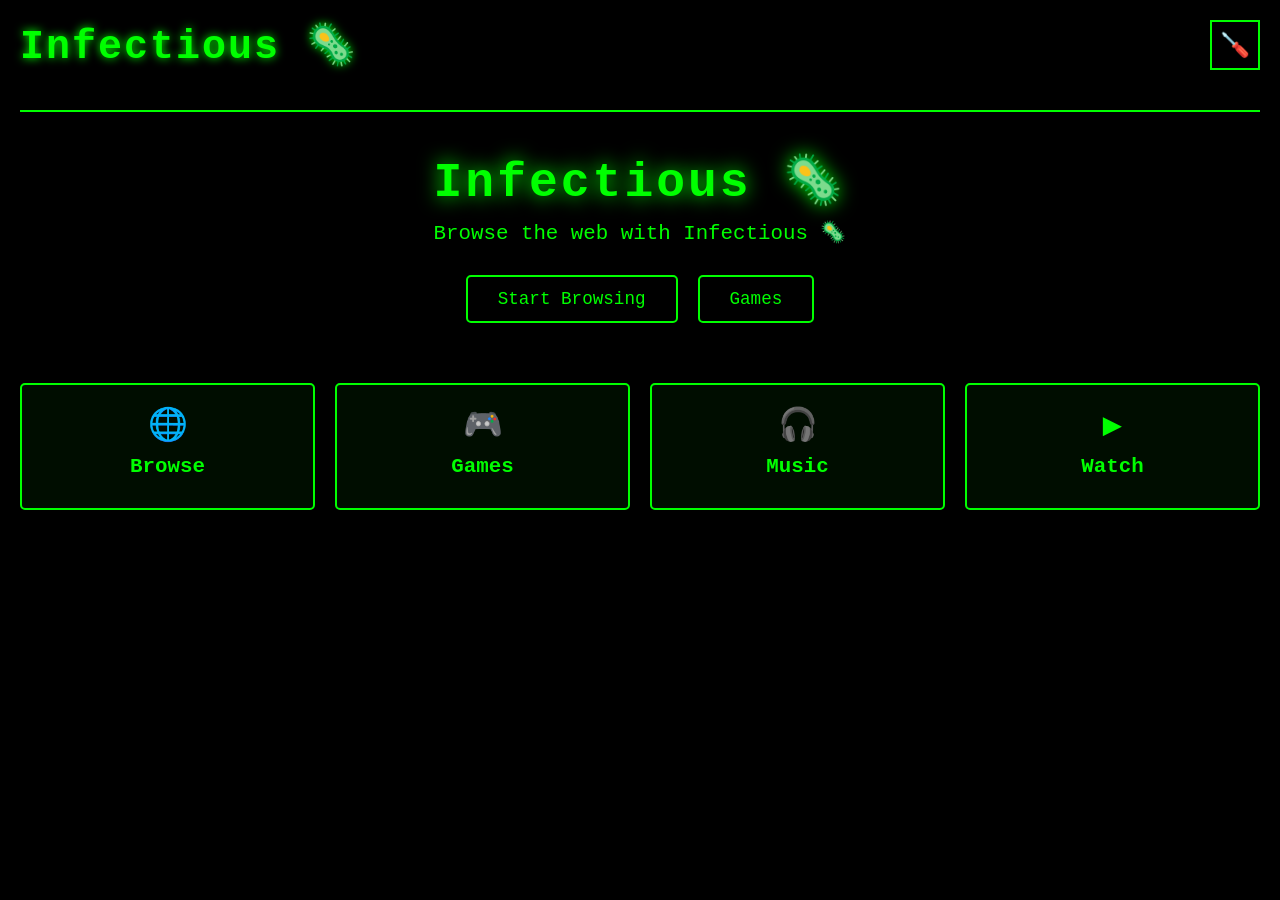
==== index.html @ ce5d781d "Build Infectious 🦠 hybrid proxy platform with full theme" ====
<!DOCTYPE html>
<html lang="en">
<head>
    <meta charset="UTF-8">
    <meta name="viewport" content="width=device-width, initial-scale=1.0">
    <title>Infectious 🦠</title>
    <link rel="stylesheet" href="styles.css">
</head>
<body>
    <div class="container">
        <header>
            <div class="header-content">
                <h1 class="title">Infectious 🦠</h1>
                <button class="menu-toggle" id="menuToggle">🪛</button>
            </div>
            <nav class="dropdown-menu" id="dropdownMenu">
                <a href="index.html" class="nav-item">Home 🏠</a>
                <a href="games.html" class="nav-item">Games 🎮</a>
                <a href="watch.html" class="nav-item">Watch ▶</a>
                <a href="apps.html" class="nav-item">Apps 📱</a>
                <a href="music.html" class="nav-item">Listen 🎧</a>
                <a href="chat.html" class="nav-item">Chat 💬 <span class="badge">Coming Soon</span></a>
                <a href="ai.html" class="nav-item">AI 🤖 <span class="badge">Coming Soon</span></a>
                <a href="browse.html" class="nav-item">Browse 🌐</a>
            </nav>
        </header>
        <main class="home-content">
            <div class="hero">
                <h2>Infectious 🦠</h2>
                <p>Browse the web with Infectious 🦠</p>
                <div class="cta-buttons">
                    <a href="browse.html" class="btn">Start Browsing</a>
                    <a href="games.html" class="btn">Games</a>
                </div>
            </div>
            <div class="features">
                <div class="feature-card">
                    <span class="feature-icon">🌐</span>
                    <h3>Browse</h3>
                </div>
                <div class="feature-card">
                    <span class="feature-icon">🎮</span>
                    <h3>Games</h3>
                </div>
                <div class="feature-card">
                    <span class="feature-icon">🎧</span>
                    <h3>Music</h3>
                </div>
                <div class="feature-card">
                    <span class="feature-icon">▶</span>
                    <h3>Watch</h3>
                </div>
            </div>
        </main>
    </div>
    <script src="script.js"></script>
</body>
</html>
---- styles.css ----
:root {
    --black: #000000;
    --neon-green: #00ff00;
    --dark-green: #00cc00;
}

* {
    margin: 0;
    padding: 0;
    box-sizing: border-box;
}

body {
    background-color: var(--black);
    color: var(--neon-green);
    font-family: 'Courier New', monospace;
    overflow-x: hidden;
}

.container {
    min-height: 100vh;
    padding: 20px;
}

header {
    border-bottom: 2px solid var(--neon-green);
    padding-bottom: 20px;
    margin-bottom: 40px;
}

.header-content {
    display: flex;
    justify-content: space-between;
    align-items: center;
    margin-bottom: 20px;
}

.title {
    font-size: 2.5rem;
    color: var(--neon-green);
    text-shadow: 0 0 10px var(--neon-green);
    letter-spacing: 2px;
}

.menu-toggle {
    width: 50px;
    height: 50px;
    background-color: var(--black);
    border: 2px solid var(--neon-green);
    color: var(--neon-green);
    font-size: 1.5rem;
    cursor: pointer;
    display: flex;
    align-items: center;
    justify-content: center;
    transition: all 0.3s ease;
}

.menu-toggle:hover {
    background-color: var(--neon-green);
    color: var(--black);
    box-shadow: 0 0 15px var(--neon-green);
}

.dropdown-menu {
    display: none;
    flex-direction: column;
    gap: 0;
    background-color: rgba(0, 0, 0, 0.95);
    border: 2px solid var(--neon-green);
    border-radius: 5px;
}

.dropdown-menu.active {
    display: flex;
}

.nav-item {
    padding: 15px 20px;
    color: var(--neon-green);
    text-decoration: none;
    border-bottom: 1px solid var(--neon-green);
    transition: all 0.3s ease;
    display: flex;
    justify-content: space-between;
    align-items: center;
}

.nav-item:last-child {
    border-bottom: none;
}

.nav-item:hover {
    background-color: var(--neon-green);
    color: var(--black);
    padding-left: 30px;
}

.badge {
    font-size: 0.8rem;
    background-color: var(--dark-green);
    padding: 2px 8px;
    border-radius: 3px;
    margin-left: 10px;
}

.home-content {
    text-align: center;
}

.hero {
    margin-bottom: 60px;
}

.hero h2 {
    font-size: 3rem;
    color: var(--neon-green);
    text-shadow: 0 0 20px var(--neon-green);
    margin-bottom: 10px;
    letter-spacing: 3px;
}

.hero p {
    font-size: 1.3rem;
    color: var(--neon-green);
    margin-bottom: 30px;
}

.cta-buttons {
    display: flex;
    gap: 20px;
    justify-content: center;
    flex-wrap: wrap;
}

.btn {
    padding: 12px 30px;
    background-color: var(--black);
    border: 2px solid var(--neon-green);
    color: var(--neon-green);
    text-decoration: none;
    cursor: pointer;
    transition: all 0.3s ease;
    font-size: 1.1rem;
    border-radius: 5px;
}

.btn:hover {
    background-color: var(--neon-green);
    color: var(--black);
    box-shadow: 0 0 15px var(--neon-green);
}

.features {
    display: grid;
    grid-template-columns: repeat(auto-fit, minmax(250px, 1fr));
    gap: 20px;
    margin-top: 40px;
}

.feature-card {
    background-color: rgba(0, 255, 0, 0.05);
    border: 2px solid var(--neon-green);
    padding: 20px;
    border-radius: 5px;
    transition: all 0.3s ease;
}

.feature-card:hover {
    background-color: rgba(0, 255, 0, 0.1);
    box-shadow: 0 0 15px var(--neon-green);
    transform: translateY(-5px);
}

.feature-icon {
    font-size: 2rem;
    display: block;
    margin-bottom: 10px;
}

.feature-card h3 {
    color: var(--neon-green);
    font-size: 1.3rem;
    margin-bottom: 10px;
}
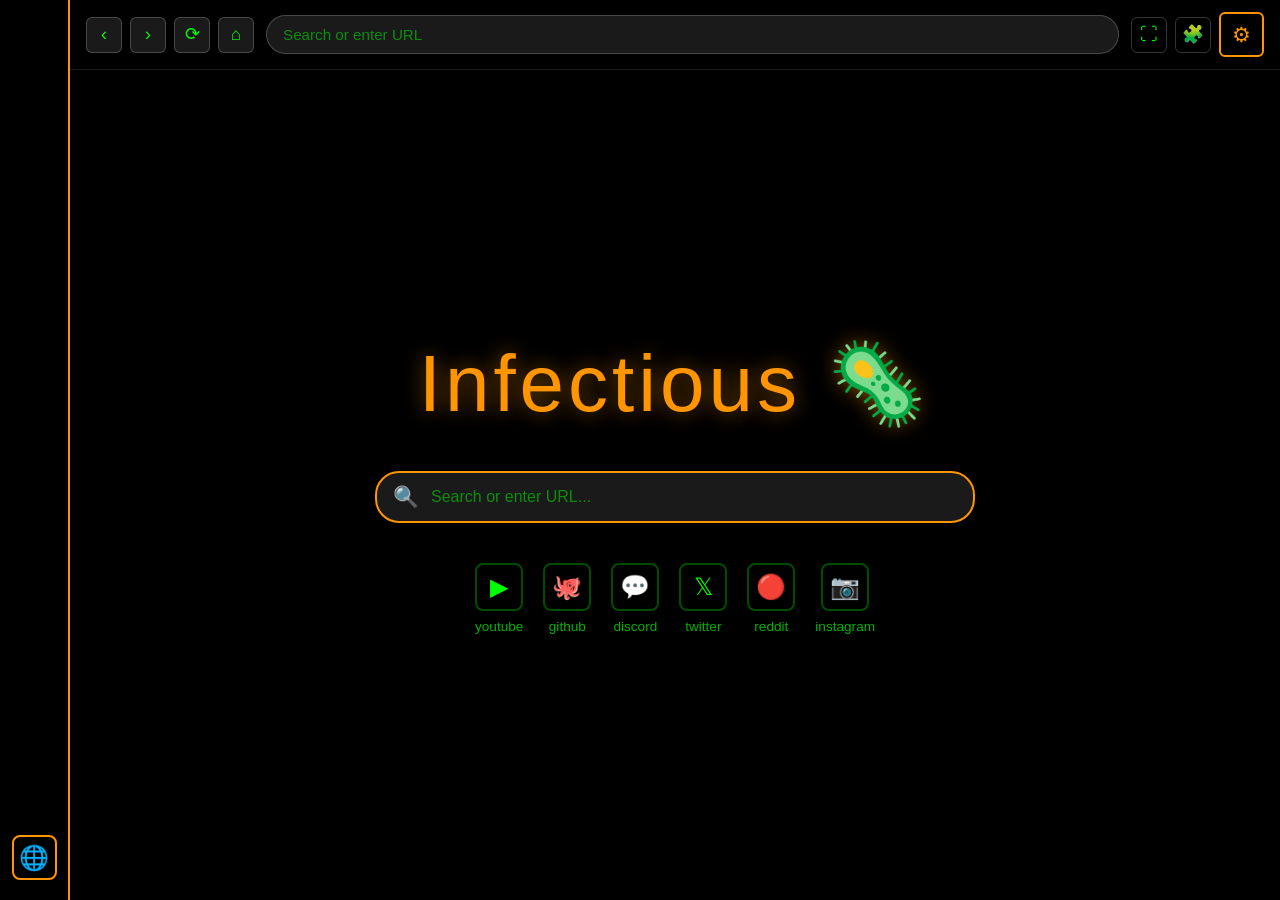
==== commit 7c11604c: "Rebuild Infectious 🦠 with proper theme and all features" ====
--- a/index.html
+++ b/index.html
@@ -8,51 +8,91 @@
 </head>
 <body>
     <div class="container">
-        <header>
-            <div class="header-content">
-                <h1 class="title">Infectious 🦠</h1>
-                <button class="menu-toggle" id="menuToggle">🪛</button>
-            </div>
-            <nav class="dropdown-menu" id="dropdownMenu">
-                <a href="index.html" class="nav-item">Home 🏠</a>
-                <a href="games.html" class="nav-item">Games 🎮</a>
-                <a href="watch.html" class="nav-item">Watch ▶</a>
-                <a href="apps.html" class="nav-item">Apps 📱</a>
-                <a href="music.html" class="nav-item">Listen 🎧</a>
-                <a href="chat.html" class="nav-item">Chat 💬 <span class="badge">Coming Soon</span></a>
-                <a href="ai.html" class="nav-item">AI 🤖 <span class="badge">Coming Soon</span></a>
-                <a href="browse.html" class="nav-item">Browse 🌐</a>
-            </nav>
-        </header>
-        <main class="home-content">
-            <div class="hero">
-                <h2>Infectious 🦠</h2>
-                <p>Browse the web with Infectious 🦠</p>
-                <div class="cta-buttons">
-                    <a href="browse.html" class="btn">Start Browsing</a>
-                    <a href="games.html" class="btn">Games</a>
+        <div class="sidebar">
+            <div class="globe-icon">🌐</div>
+        </div>
+        <div class="main-content">
+            <header>
+                <div class="nav-bar">
+                    <button class="nav-btn">‹</button>
+                    <button class="nav-btn">›</button>
+                    <button class="nav-btn">⟳</button>
+                    <button class="nav-btn">⌂</button>
+                </div>
+                <div class="url-bar">
+                    <input type="text" placeholder="Search or enter URL">
+                </div>
+                <div class="nav-icons">
+                    <button class="icon-btn">⛶</button>
+                    <button class="icon-btn">🧩</button>
+                    <button class="settings-btn" id="settingsBtn">⚙</button>
+                </div>
+            </header>
+            <main class="home-page">
+                <div class="logo-section">
+                    <h1>Infectious 🦠</h1>
+                </div>
+                <div class="search-section">
+                    <div class="search-box">
+                        <span class="search-icon">🔍</span>
+                        <input type="text" placeholder="Search or enter URL..." id="mainSearch">
+                    </div>
+                </div>
+                <div class="shortcuts-section">
+                    <a href="https://www.youtube.com" target="_blank" class="shortcut">
+                        <div class="shortcut-icon">▶</div>
+                        <div class="shortcut-label">youtube</div>
+                    </a>
+                    <a href="https://github.com" target="_blank" class="shortcut">
+                        <div class="shortcut-icon">🐙</div>
+                        <div class="shortcut-label">github</div>
+                    </a>
+                    <a href="https://discord.com" target="_blank" class="shortcut">
+                        <div class="shortcut-icon">💬</div>
+                        <div class="shortcut-label">discord</div>
+                    </a>
+                    <a href="https://twitter.com" target="_blank" class="shortcut">
+                        <div class="shortcut-icon">𝕏</div>
+                        <div class="shortcut-label">twitter</div>
+                    </a>
+                    <a href="https://reddit.com" target="_blank" class="shortcut">
+                        <div class="shortcut-icon">🔴</div>
+                        <div class="shortcut-label">reddit</div>
+                    </a>
+                    <a href="https://instagram.com" target="_blank" class="shortcut">
+                        <div class="shortcut-icon">📷</div>
+                        <div class="shortcut-label">instagram</div>
+                    </a>
+                </div>
+            </main>
+        </div>
+    </div>
+
+    <div id="settingsPanel" class="settings-panel">
+        <div class="settings-content">
+            <h2>Infectious 🦠 Settings</h2>
+            <div class="settings-options">
+                <div class="setting-item">
+                    <label>Theme</label>
+                    <select>
+                        <option>Neon Green</option>
+                        <option>Neon Blue</option>
+                        <option>Neon Pink</option>
+                    </select>
+                </div>
+                <div class="setting-item">
+                    <label>Homepage</label>
+                    <input type="text" value="https://infectious.local">
+                </div>
+                <div class="setting-item">
+                    <label>Clear Browsing Data</label>
+                    <button class="btn-settings">Clear</button>
                 </div>
             </div>
-            <div class="features">
-                <div class="feature-card">
-                    <span class="feature-icon">🌐</span>
-                    <h3>Browse</h3>
-                </div>
-                <div class="feature-card">
-                    <span class="feature-icon">🎮</span>
-                    <h3>Games</h3>
-                </div>
-                <div class="feature-card">
-                    <span class="feature-icon">🎧</span>
-                    <h3>Music</h3>
-                </div>
-                <div class="feature-card">
-                    <span class="feature-icon">▶</span>
-                    <h3>Watch</h3>
-                </div>
-            </div>
-        </main>
+            <button id="closeSettings" class="close-btn">✕</button>
+        </div>
     </div>
+
     <script src="script.js"></script>
 </body>
 </html>
--- a/styles.css
+++ b/styles.css
@@ -2,6 +2,7 @@
     --black: #000000;
     --neon-green: #00ff00;
     --dark-green: #00cc00;
+    --orange: #ff9500;
 }
 
 * {
@@ -10,176 +11,357 @@
     box-sizing: border-box;
 }
 
-body {
-    background-color: var(--black);
-    color: var(--neon-green);
-    font-family: 'Courier New', monospace;
-    overflow-x: hidden;
+html, body {
+    width: 100%;
+    height: 100%;
+    background-color: var(--black);
+    color: var(--neon-green);
+    font-family: 'Segoe UI', Tahoma, Geneva, Verdana, sans-serif;
+    overflow: hidden;
 }
 
 .container {
-    min-height: 100vh;
-    padding: 20px;
+    display: flex;
+    height: 100vh;
+}
+
+.sidebar {
+    width: 70px;
+    background-color: var(--black);
+    border-right: 2px solid var(--orange);
+    display: flex;
+    align-items: flex-end;
+    padding-bottom: 20px;
+    justify-content: center;
+}
+
+.globe-icon {
+    width: 45px;
+    height: 45px;
+    border: 2px solid var(--orange);
+    border-radius: 8px;
+    display: flex;
+    align-items: center;
+    justify-content: center;
+    font-size: 1.5rem;
+    cursor: pointer;
+    transition: all 0.3s ease;
+}
+
+.globe-icon:hover {
+    background-color: var(--orange);
+    color: var(--black);
+}
+
+.main-content {
+    flex: 1;
+    display: flex;
+    flex-direction: column;
+    background-color: var(--black);
 }
 
 header {
-    border-bottom: 2px solid var(--neon-green);
-    padding-bottom: 20px;
-    margin-bottom: 40px;
-}
-
-.header-content {
-    display: flex;
-    justify-content: space-between;
-    align-items: center;
-    margin-bottom: 20px;
-}
-
-.title {
-    font-size: 2.5rem;
-    color: var(--neon-green);
-    text-shadow: 0 0 10px var(--neon-green);
-    letter-spacing: 2px;
-}
-
-.menu-toggle {
-    width: 50px;
-    height: 50px;
-    background-color: var(--black);
-    border: 2px solid var(--neon-green);
-    color: var(--neon-green);
+    display: flex;
+    align-items: center;
+    gap: 12px;
+    padding: 12px 16px;
+    background-color: var(--black);
+    border-bottom: 1px solid rgba(255, 255, 255, 0.1);
+}
+
+.nav-bar {
+    display: flex;
+    gap: 8px;
+}
+
+.nav-btn {
+    width: 36px;
+    height: 36px;
+    background-color: rgba(255, 255, 255, 0.1);
+    border: 1px solid rgba(255, 255, 255, 0.2);
+    color: var(--neon-green);
+    border-radius: 6px;
+    cursor: pointer;
+    font-size: 1.1rem;
+    transition: all 0.3s ease;
+}
+
+.nav-btn:hover {
+    background-color: var(--orange);
+    color: var(--black);
+    border-color: var(--orange);
+}
+
+.url-bar {
+    flex: 1;
+    display: flex;
+    align-items: center;
+}
+
+.url-bar input {
+    width: 100%;
+    padding: 10px 16px;
+    background-color: rgba(255, 255, 255, 0.1);
+    border: 1px solid rgba(255, 255, 255, 0.2);
+    color: var(--neon-green);
+    border-radius: 20px;
+    font-size: 0.95rem;
+    outline: none;
+    transition: all 0.3s ease;
+}
+
+.url-bar input::placeholder {
+    color: rgba(0, 255, 0, 0.5);
+}
+
+.url-bar input:focus {
+    background-color: rgba(255, 255, 255, 0.15);
+    border-color: var(--neon-green);
+    box-shadow: 0 0 10px rgba(0, 255, 0, 0.3);
+}
+
+.nav-icons {
+    display: flex;
+    gap: 8px;
+    align-items: center;
+}
+
+.icon-btn {
+    width: 36px;
+    height: 36px;
+    background-color: transparent;
+    border: 1px solid rgba(255, 255, 255, 0.2);
+    color: var(--neon-green);
+    border-radius: 6px;
+    cursor: pointer;
+    font-size: 1.1rem;
+    transition: all 0.3s ease;
+}
+
+.icon-btn:hover {
+    background-color: rgba(0, 255, 0, 0.1);
+    border-color: var(--neon-green);
+}
+
+.settings-btn {
+    width: 45px;
+    height: 45px;
+    background-color: transparent;
+    border: 2px solid var(--orange);
+    color: var(--orange);
+    border-radius: 6px;
+    cursor: pointer;
+    font-size: 1.3rem;
+    transition: all 0.3s ease;
+}
+
+.settings-btn:hover {
+    background-color: var(--orange);
+    color: var(--black);
+}
+
+.home-page {
+    flex: 1;
+    display: flex;
+    flex-direction: column;
+    align-items: center;
+    justify-content: center;
+    gap: 40px;
+    padding: 40px 20px;
+}
+
+.logo-section h1 {
+    font-size: 5rem;
+    color: var(--orange);
+    letter-spacing: 4px;
+    text-shadow: 0 0 20px rgba(255, 149, 0, 0.5);
+    font-weight: 300;
+}
+
+.search-section {
+    width: 100%;
+    max-width: 600px;
+}
+
+.search-box {
+    display: flex;
+    align-items: center;
+    gap: 12px;
+    padding: 12px 16px;
+    background-color: rgba(255, 255, 255, 0.1);
+    border: 2px solid var(--orange);
+    border-radius: 24px;
+    transition: all 0.3s ease;
+}
+
+.search-box:focus-within {
+    background-color: rgba(255, 149, 0, 0.1);
+    border-color: var(--neon-green);
+}
+
+.search-icon {
+    font-size: 1.3rem;
+    color: var(--orange);
+}
+
+.search-box input {
+    flex: 1;
+    background: none;
+    border: none;
+    color: var(--neon-green);
+    font-size: 1rem;
+    outline: none;
+}
+
+.search-box input::placeholder {
+    color: rgba(0, 255, 0, 0.5);
+}
+
+.shortcuts-section {
+    display: flex;
+    gap: 20px;
+    flex-wrap: wrap;
+    justify-content: center;
+}
+
+.shortcut {
+    display: flex;
+    flex-direction: column;
+    align-items: center;
+    gap: 8px;
+    text-decoration: none;
+    color: var(--neon-green);
+    transition: all 0.3s ease;
+    cursor: pointer;
+}
+
+.shortcut-icon {
+    width: 48px;
+    height: 48px;
+    border: 2px solid rgba(0, 255, 0, 0.3);
+    border-radius: 8px;
+    display: flex;
+    align-items: center;
+    justify-content: center;
     font-size: 1.5rem;
-    cursor: pointer;
-    display: flex;
-    align-items: center;
-    justify-content: center;
-    transition: all 0.3s ease;
-}
-
-.menu-toggle:hover {
+    transition: all 0.3s ease;
+}
+
+.shortcut:hover .shortcut-icon {
+    border-color: var(--neon-green);
+    background-color: rgba(0, 255, 0, 0.1);
+    box-shadow: 0 0 10px rgba(0, 255, 0, 0.3);
+}
+
+.shortcut-label {
+    font-size: 0.85rem;
+    color: rgba(0, 255, 0, 0.7);
+}
+
+.shortcut:hover .shortcut-label {
+    color: var(--neon-green);
+}
+
+.settings-panel {
+    display: none;
+    position: fixed;
+    right: 0;
+    top: 0;
+    width: 400px;
+    height: 100vh;
+    background-color: var(--black);
+    border-left: 2px solid var(--orange);
+    z-index: 1000;
+    box-shadow: -10px 0 30px rgba(255, 149, 0, 0.2);
+}
+
+.settings-panel.active {
+    display: block;
+}
+
+.settings-content {
+    padding: 30px 20px;
+    height: 100%;
+    overflow-y: auto;
+    position: relative;
+}
+
+.settings-content h2 {
+    color: var(--orange);
+    margin-bottom: 30px;
+    font-size: 1.5rem;
+}
+
+.settings-options {
+    display: flex;
+    flex-direction: column;
+    gap: 25px;
+}
+
+.setting-item {
+    display: flex;
+    flex-direction: column;
+    gap: 8px;
+}
+
+.setting-item label {
+    color: var(--neon-green);
+    font-size: 0.95rem;
+    font-weight: 500;
+}
+
+.setting-item input,
+.setting-item select {
+    padding: 10px 12px;
+    background-color: rgba(255, 255, 255, 0.05);
+    border: 1px solid var(--orange);
+    border-radius: 6px;
+    color: var(--neon-green);
+    font-size: 0.9rem;
+    outline: none;
+}
+
+.setting-item input:focus,
+.setting-item select:focus {
+    background-color: rgba(255, 149, 0, 0.1);
+    border-color: var(--neon-green);
+}
+
+.btn-settings {
+    padding: 10px 16px;
+    background-color: var(--orange);
+    border: none;
+    color: var(--black);
+    border-radius: 6px;
+    cursor: pointer;
+    font-weight: 600;
+    transition: all 0.3s ease;
+}
+
+.btn-settings:hover {
     background-color: var(--neon-green);
-    color: var(--black);
-    box-shadow: 0 0 15px var(--neon-green);
-}
-
-.dropdown-menu {
-    display: none;
-    flex-direction: column;
-    gap: 0;
-    background-color: rgba(0, 0, 0, 0.95);
-    border: 2px solid var(--neon-green);
-    border-radius: 5px;
-}
-
-.dropdown-menu.active {
-    display: flex;
-}
-
-.nav-item {
-    padding: 15px 20px;
-    color: var(--neon-green);
-    text-decoration: none;
-    border-bottom: 1px solid var(--neon-green);
-    transition: all 0.3s ease;
-    display: flex;
-    justify-content: space-between;
-    align-items: center;
-}
-
-.nav-item:last-child {
-    border-bottom: none;
-}
-
-.nav-item:hover {
-    background-color: var(--neon-green);
-    color: var(--black);
-    padding-left: 30px;
-}
-
-.badge {
-    font-size: 0.8rem;
-    background-color: var(--dark-green);
-    padding: 2px 8px;
-    border-radius: 3px;
-    margin-left: 10px;
-}
-
-.home-content {
-    text-align: center;
-}
-
-.hero {
-    margin-bottom: 60px;
-}
-
-.hero h2 {
-    font-size: 3rem;
-    color: var(--neon-green);
-    text-shadow: 0 0 20px var(--neon-green);
-    margin-bottom: 10px;
-    letter-spacing: 3px;
-}
-
-.hero p {
-    font-size: 1.3rem;
-    color: var(--neon-green);
-    margin-bottom: 30px;
-}
-
-.cta-buttons {
-    display: flex;
-    gap: 20px;
-    justify-content: center;
-    flex-wrap: wrap;
-}
-
-.btn {
-    padding: 12px 30px;
-    background-color: var(--black);
-    border: 2px solid var(--neon-green);
-    color: var(--neon-green);
-    text-decoration: none;
-    cursor: pointer;
-    transition: all 0.3s ease;
-    font-size: 1.1rem;
-    border-radius: 5px;
-}
-
-.btn:hover {
-    background-color: var(--neon-green);
-    color: var(--black);
-    box-shadow: 0 0 15px var(--neon-green);
-}
-
-.features {
-    display: grid;
-    grid-template-columns: repeat(auto-fit, minmax(250px, 1fr));
-    gap: 20px;
-    margin-top: 40px;
-}
-
-.feature-card {
-    background-color: rgba(0, 255, 0, 0.05);
-    border: 2px solid var(--neon-green);
-    padding: 20px;
-    border-radius: 5px;
-    transition: all 0.3s ease;
-}
-
-.feature-card:hover {
-    background-color: rgba(0, 255, 0, 0.1);
-    box-shadow: 0 0 15px var(--neon-green);
-    transform: translateY(-5px);
-}
-
-.feature-icon {
-    font-size: 2rem;
-    display: block;
-    margin-bottom: 10px;
-}
-
-.feature-card h3 {
-    color: var(--neon-green);
-    font-size: 1.3rem;
-    margin-bottom: 10px;
+    box-shadow: 0 0 15px rgba(0, 255, 0, 0.3);
+}
+
+.close-btn {
+    position: absolute;
+    top: 15px;
+    right: 15px;
+    width: 35px;
+    height: 35px;
+    background-color: transparent;
+    border: 1px solid var(--orange);
+    color: var(--orange);
+    border-radius: 50%;
+    cursor: pointer;
+    font-size: 1.2rem;
+    transition: all 0.3s ease;
+    display: flex;
+    align-items: center;
+    justify-content: center;
+}
+
+.close-btn:hover {
+    background-color: var(--orange);
+    color: var(--black);
 }
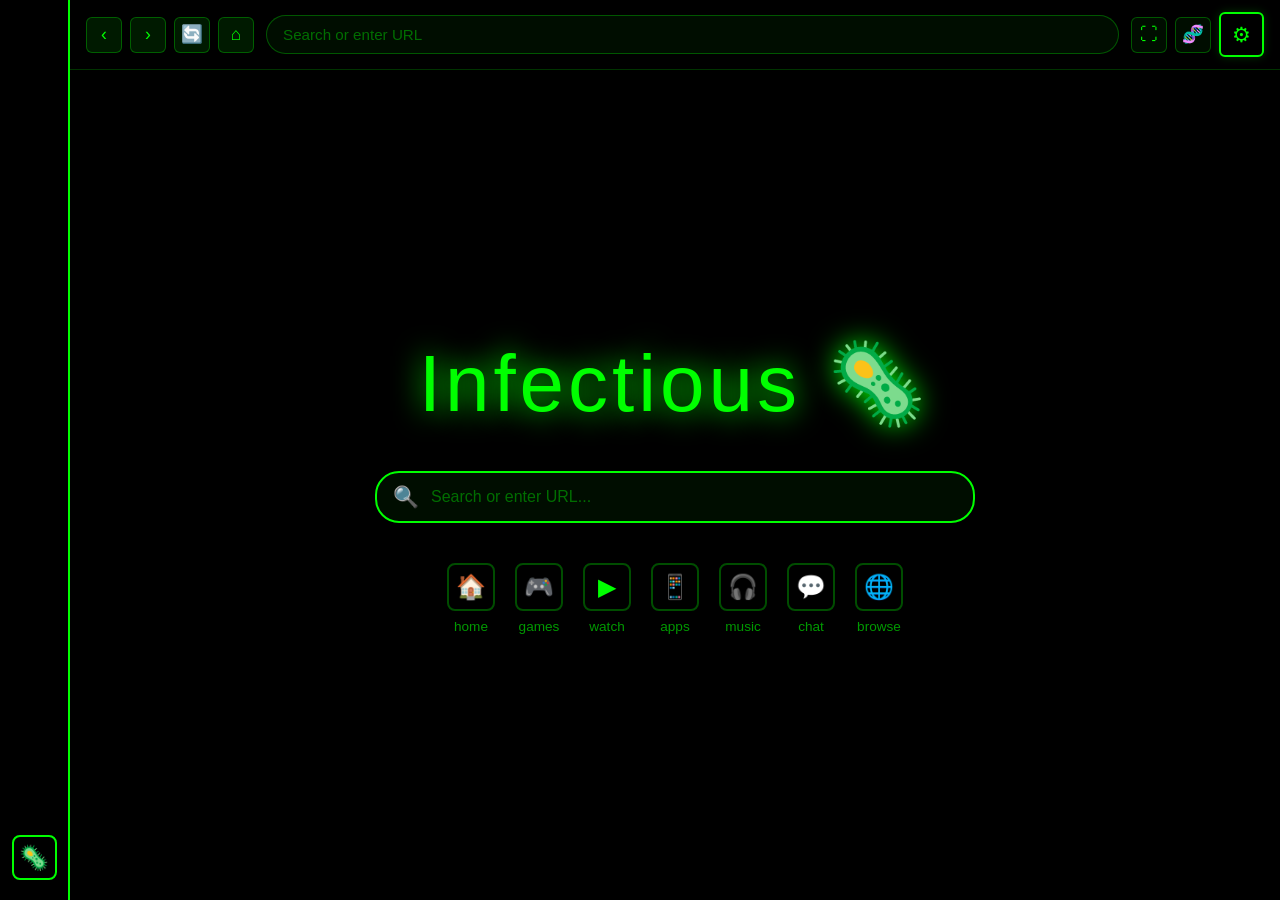
==== commit 74efaece: "Complete rebuild - NEON GREEN theme like the image but INFECTIOUS 🦠" ====
--- a/index.html
+++ b/index.html
@@ -9,14 +9,14 @@
 <body>
     <div class="container">
         <div class="sidebar">
-            <div class="globe-icon">🌐</div>
+            <div class="globe-icon">🦠</div>
         </div>
         <div class="main-content">
             <header>
                 <div class="nav-bar">
                     <button class="nav-btn">‹</button>
                     <button class="nav-btn">›</button>
-                    <button class="nav-btn">⟳</button>
+                    <button class="nav-btn">🔄</button>
                     <button class="nav-btn">⌂</button>
                 </div>
                 <div class="url-bar">
@@ -24,7 +24,7 @@
                 </div>
                 <div class="nav-icons">
                     <button class="icon-btn">⛶</button>
-                    <button class="icon-btn">🧩</button>
+                    <button class="icon-btn">🧬</button>
                     <button class="settings-btn" id="settingsBtn">⚙</button>
                 </div>
             </header>
@@ -39,35 +39,38 @@
                     </div>
                 </div>
                 <div class="shortcuts-section">
-                    <a href="https://www.youtube.com" target="_blank" class="shortcut">
+                    <a href="index.html" class="shortcut">
+                        <div class="shortcut-icon">🏠</div>
+                        <div class="shortcut-label">home</div>
+                    </a>
+                    <a href="games.html" class="shortcut">
+                        <div class="shortcut-icon">🎮</div>
+                        <div class="shortcut-label">games</div>
+                    </a>
+                    <a href="watch.html" class="shortcut">
                         <div class="shortcut-icon">▶</div>
-                        <div class="shortcut-label">youtube</div>
+                        <div class="shortcut-label">watch</div>
                     </a>
-                    <a href="https://github.com" target="_blank" class="shortcut">
-                        <div class="shortcut-icon">🐙</div>
-                        <div class="shortcut-label">github</div>
+                    <a href="apps.html" class="shortcut">
+                        <div class="shortcut-icon">📱</div>
+                        <div class="shortcut-label">apps</div>
                     </a>
-                    <a href="https://discord.com" target="_blank" class="shortcut">
+                    <a href="music.html" class="shortcut">
+                        <div class="shortcut-icon">🎧</div>
+                        <div class="shortcut-label">music</div>
+                    </a>
+                    <a href="chat.html" class="shortcut">
                         <div class="shortcut-icon">💬</div>
-                        <div class="shortcut-label">discord</div>
+                        <div class="shortcut-label">chat</div>
                     </a>
-                    <a href="https://twitter.com" target="_blank" class="shortcut">
-                        <div class="shortcut-icon">𝕏</div>
-                        <div class="shortcut-label">twitter</div>
-                    </a>
-                    <a href="https://reddit.com" target="_blank" class="shortcut">
-                        <div class="shortcut-icon">🔴</div>
-                        <div class="shortcut-label">reddit</div>
-                    </a>
-                    <a href="https://instagram.com" target="_blank" class="shortcut">
-                        <div class="shortcut-icon">📷</div>
-                        <div class="shortcut-label">instagram</div>
+                    <a href="browse.html" class="shortcut">
+                        <div class="shortcut-icon">🌐</div>
+                        <div class="shortcut-label">browse</div>
                     </a>
                 </div>
             </main>
         </div>
     </div>
-
     <div id="settingsPanel" class="settings-panel">
         <div class="settings-content">
             <h2>Infectious 🦠 Settings</h2>
@@ -77,7 +80,7 @@
                     <select>
                         <option>Neon Green</option>
                         <option>Neon Blue</option>
-                        <option>Neon Pink</option>
+                        <option>Neon Purple</option>
                     </select>
                 </div>
                 <div class="setting-item">
@@ -92,7 +95,6 @@
             <button id="closeSettings" class="close-btn">✕</button>
         </div>
     </div>
-
     <script src="script.js"></script>
 </body>
 </html>
--- a/styles.css
+++ b/styles.css
@@ -2,7 +2,6 @@
     --black: #000000;
     --neon-green: #00ff00;
     --dark-green: #00cc00;
-    --orange: #ff9500;
 }
 
 * {
@@ -28,7 +27,7 @@
 .sidebar {
     width: 70px;
     background-color: var(--black);
-    border-right: 2px solid var(--orange);
+    border-right: 2px solid var(--neon-green);
     display: flex;
     align-items: flex-end;
     padding-bottom: 20px;
@@ -38,7 +37,7 @@
 .globe-icon {
     width: 45px;
     height: 45px;
-    border: 2px solid var(--orange);
+    border: 2px solid var(--neon-green);
     border-radius: 8px;
     display: flex;
     align-items: center;
@@ -49,8 +48,9 @@
 }
 
 .globe-icon:hover {
-    background-color: var(--orange);
-    color: var(--black);
+    background-color: var(--neon-green);
+    color: var(--black);
+    box-shadow: 0 0 15px var(--neon-green);
 }
 
 .main-content {
@@ -66,7 +66,7 @@
     gap: 12px;
     padding: 12px 16px;
     background-color: var(--black);
-    border-bottom: 1px solid rgba(255, 255, 255, 0.1);
+    border-bottom: 1px solid rgba(0, 255, 0, 0.2);
 }
 
 .nav-bar {
@@ -77,8 +77,8 @@
 .nav-btn {
     width: 36px;
     height: 36px;
-    background-color: rgba(255, 255, 255, 0.1);
-    border: 1px solid rgba(255, 255, 255, 0.2);
+    background-color: rgba(0, 255, 0, 0.1);
+    border: 1px solid rgba(0, 255, 0, 0.3);
     color: var(--neon-green);
     border-radius: 6px;
     cursor: pointer;
@@ -87,9 +87,10 @@
 }
 
 .nav-btn:hover {
-    background-color: var(--orange);
-    color: var(--black);
-    border-color: var(--orange);
+    background-color: var(--neon-green);
+    color: var(--black);
+    border-color: var(--neon-green);
+    box-shadow: 0 0 10px var(--neon-green);
 }
 
 .url-bar {
@@ -101,8 +102,8 @@
 .url-bar input {
     width: 100%;
     padding: 10px 16px;
-    background-color: rgba(255, 255, 255, 0.1);
-    border: 1px solid rgba(255, 255, 255, 0.2);
+    background-color: rgba(0, 255, 0, 0.05);
+    border: 1px solid rgba(0, 255, 0, 0.3);
     color: var(--neon-green);
     border-radius: 20px;
     font-size: 0.95rem;
@@ -111,13 +112,13 @@
 }
 
 .url-bar input::placeholder {
-    color: rgba(0, 255, 0, 0.5);
+    color: rgba(0, 255, 0, 0.4);
 }
 
 .url-bar input:focus {
-    background-color: rgba(255, 255, 255, 0.15);
-    border-color: var(--neon-green);
-    box-shadow: 0 0 10px rgba(0, 255, 0, 0.3);
+    background-color: rgba(0, 255, 0, 0.1);
+    border-color: var(--neon-green);
+    box-shadow: 0 0 10px rgba(0, 255, 0, 0.5);
 }
 
 .nav-icons {
@@ -129,8 +130,8 @@
 .icon-btn {
     width: 36px;
     height: 36px;
-    background-color: transparent;
-    border: 1px solid rgba(255, 255, 255, 0.2);
+    background-color: rgba(0, 255, 0, 0.05);
+    border: 1px solid rgba(0, 255, 0, 0.3);
     color: var(--neon-green);
     border-radius: 6px;
     cursor: pointer;
@@ -139,25 +140,28 @@
 }
 
 .icon-btn:hover {
-    background-color: rgba(0, 255, 0, 0.1);
-    border-color: var(--neon-green);
+    background-color: rgba(0, 255, 0, 0.15);
+    border-color: var(--neon-green);
+    box-shadow: 0 0 10px rgba(0, 255, 0, 0.3);
 }
 
 .settings-btn {
     width: 45px;
     height: 45px;
-    background-color: transparent;
-    border: 2px solid var(--orange);
-    color: var(--orange);
+    background-color: var(--black);
+    border: 2px solid var(--neon-green);
+    color: var(--neon-green);
     border-radius: 6px;
     cursor: pointer;
     font-size: 1.3rem;
     transition: all 0.3s ease;
+    box-shadow: 0 0 10px rgba(0, 255, 0, 0.2);
 }
 
 .settings-btn:hover {
-    background-color: var(--orange);
-    color: var(--black);
+    background-color: var(--neon-green);
+    color: var(--black);
+    box-shadow: 0 0 20px var(--neon-green);
 }
 
 .home-page {
@@ -172,9 +176,9 @@
 
 .logo-section h1 {
     font-size: 5rem;
-    color: var(--orange);
+    color: var(--neon-green);
     letter-spacing: 4px;
-    text-shadow: 0 0 20px rgba(255, 149, 0, 0.5);
+    text-shadow: 0 0 30px var(--neon-green);
     font-weight: 300;
 }
 
@@ -188,20 +192,21 @@
     align-items: center;
     gap: 12px;
     padding: 12px 16px;
-    background-color: rgba(255, 255, 255, 0.1);
-    border: 2px solid var(--orange);
+    background-color: rgba(0, 255, 0, 0.05);
+    border: 2px solid var(--neon-green);
     border-radius: 24px;
     transition: all 0.3s ease;
 }
 
 .search-box:focus-within {
-    background-color: rgba(255, 149, 0, 0.1);
-    border-color: var(--neon-green);
+    background-color: rgba(0, 255, 0, 0.1);
+    border-color: var(--neon-green);
+    box-shadow: 0 0 15px var(--neon-green);
 }
 
 .search-icon {
     font-size: 1.3rem;
-    color: var(--orange);
+    color: var(--neon-green);
 }
 
 .search-box input {
@@ -214,7 +219,7 @@
 }
 
 .search-box input::placeholder {
-    color: rgba(0, 255, 0, 0.5);
+    color: rgba(0, 255, 0, 0.4);
 }
 
 .shortcuts-section {
@@ -249,13 +254,13 @@
 
 .shortcut:hover .shortcut-icon {
     border-color: var(--neon-green);
-    background-color: rgba(0, 255, 0, 0.1);
-    box-shadow: 0 0 10px rgba(0, 255, 0, 0.3);
+    background-color: rgba(0, 255, 0, 0.15);
+    box-shadow: 0 0 15px var(--neon-green);
 }
 
 .shortcut-label {
     font-size: 0.85rem;
-    color: rgba(0, 255, 0, 0.7);
+    color: rgba(0, 255, 0, 0.6);
 }
 
 .shortcut:hover .shortcut-label {
@@ -270,9 +275,9 @@
     width: 400px;
     height: 100vh;
     background-color: var(--black);
-    border-left: 2px solid var(--orange);
+    border-left: 2px solid var(--neon-green);
     z-index: 1000;
-    box-shadow: -10px 0 30px rgba(255, 149, 0, 0.2);
+    box-shadow: -10px 0 30px rgba(0, 255, 0, 0.2);
 }
 
 .settings-panel.active {
@@ -287,9 +292,10 @@
 }
 
 .settings-content h2 {
-    color: var(--orange);
+    color: var(--neon-green);
     margin-bottom: 30px;
     font-size: 1.5rem;
+    text-shadow: 0 0 15px var(--neon-green);
 }
 
 .settings-options {
@@ -313,8 +319,8 @@
 .setting-item input,
 .setting-item select {
     padding: 10px 12px;
-    background-color: rgba(255, 255, 255, 0.05);
-    border: 1px solid var(--orange);
+    background-color: rgba(0, 255, 0, 0.05);
+    border: 1px solid var(--neon-green);
     border-radius: 6px;
     color: var(--neon-green);
     font-size: 0.9rem;
@@ -323,15 +329,16 @@
 
 .setting-item input:focus,
 .setting-item select:focus {
-    background-color: rgba(255, 149, 0, 0.1);
-    border-color: var(--neon-green);
+    background-color: rgba(0, 255, 0, 0.1);
+    border-color: var(--neon-green);
+    box-shadow: 0 0 10px var(--neon-green);
 }
 
 .btn-settings {
     padding: 10px 16px;
-    background-color: var(--orange);
-    border: none;
-    color: var(--black);
+    background-color: var(--black);
+    border: 2px solid var(--neon-green);
+    color: var(--neon-green);
     border-radius: 6px;
     cursor: pointer;
     font-weight: 600;
@@ -340,7 +347,8 @@
 
 .btn-settings:hover {
     background-color: var(--neon-green);
-    box-shadow: 0 0 15px rgba(0, 255, 0, 0.3);
+    color: var(--black);
+    box-shadow: 0 0 15px var(--neon-green);
 }
 
 .close-btn {
@@ -349,9 +357,9 @@
     right: 15px;
     width: 35px;
     height: 35px;
-    background-color: transparent;
-    border: 1px solid var(--orange);
-    color: var(--orange);
+    background-color: var(--black);
+    border: 2px solid var(--neon-green);
+    color: var(--neon-green);
     border-radius: 50%;
     cursor: pointer;
     font-size: 1.2rem;
@@ -362,6 +370,7 @@
 }
 
 .close-btn:hover {
-    background-color: var(--orange);
-    color: var(--black);
+    background-color: var(--neon-green);
+    color: var(--black);
+    box-shadow: 0 0 15px var(--neon-green);
 }
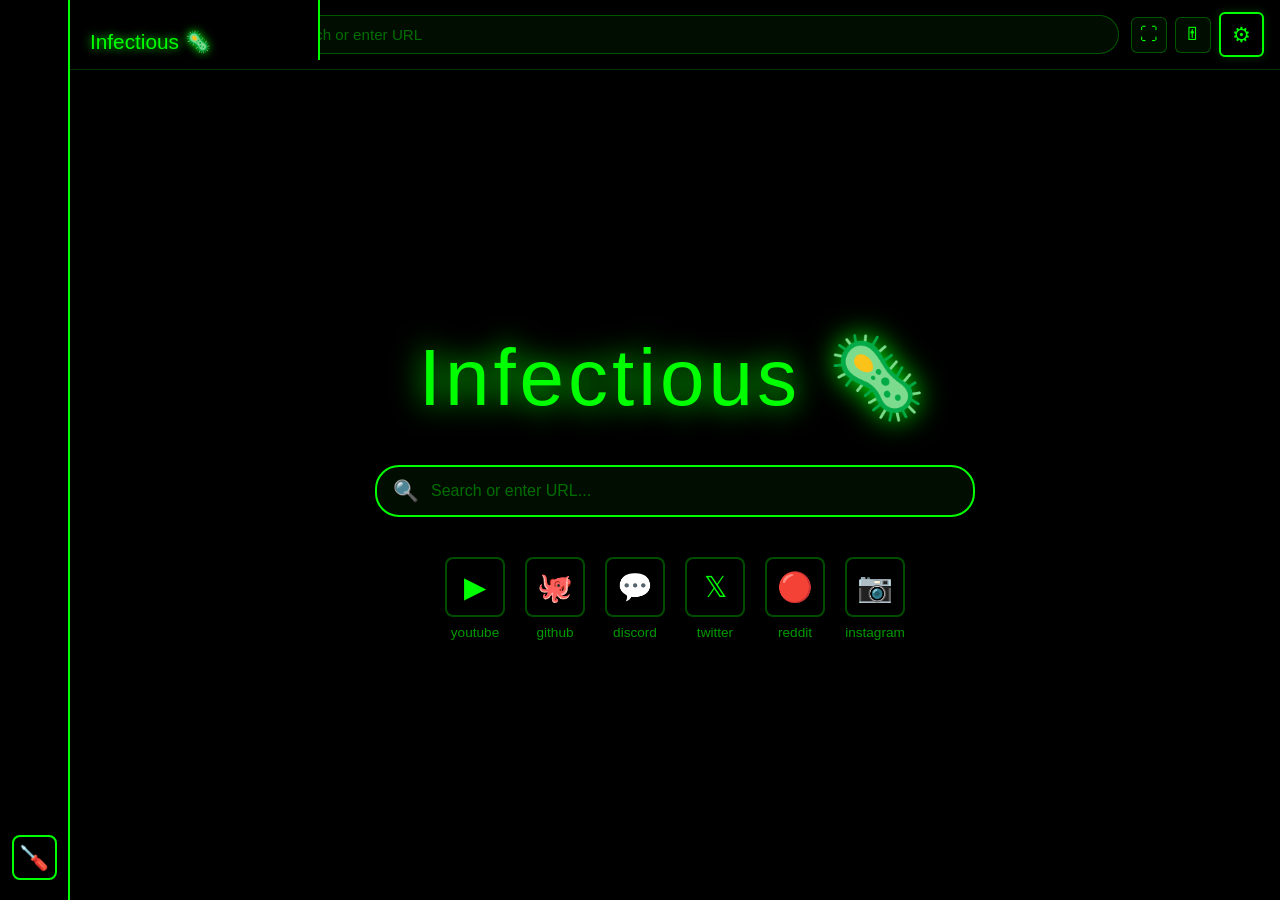
==== commit 6ede9250: "Rebuild with hover menu sidebar and return button on all pages" ====
--- a/index.html
+++ b/index.html
@@ -9,7 +9,18 @@
 <body>
     <div class="container">
         <div class="sidebar">
-            <div class="globe-icon">🦠</div>
+            <div class="menu-icon">🪛</div>
+            <div class="menu-panel">
+                <div class="menu-title">Infectious 🦠</div>
+                <a href="index.html" class="menu-item">🏠 Home</a>
+                <a href="games.html" class="menu-item">🎮 Games</a>
+                <a href="watch.html" class="menu-item">▶ Watch</a>
+                <a href="apps.html" class="menu-item">📱 Apps</a>
+                <a href="music.html" class="menu-item">🎧 Music</a>
+                <a href="chat.html" class="menu-item">💬 Chat</a>
+                <a href="ai.html" class="menu-item">🤖 AI</a>
+                <a href="browse.html" class="menu-item">🌐 Browse</a>
+            </div>
         </div>
         <div class="main-content">
             <header>
@@ -24,7 +35,7 @@
                 </div>
                 <div class="nav-icons">
                     <button class="icon-btn">⛶</button>
-                    <button class="icon-btn">🧬</button>
+                    <button class="icon-btn">🎚</button>
                     <button class="settings-btn" id="settingsBtn">⚙</button>
                 </div>
             </header>
@@ -39,38 +50,35 @@
                     </div>
                 </div>
                 <div class="shortcuts-section">
-                    <a href="index.html" class="shortcut">
-                        <div class="shortcut-icon">🏠</div>
-                        <div class="shortcut-label">home</div>
+                    <a href="https://www.youtube.com" target="_blank" class="shortcut">
+                        <div class="shortcut-icon">▶</div>
+                        <div class="shortcut-label">youtube</div>
                     </a>
-                    <a href="games.html" class="shortcut">
-                        <div class="shortcut-icon">🎮</div>
-                        <div class="shortcut-label">games</div>
+                    <a href="https://github.com" target="_blank" class="shortcut">
+                        <div class="shortcut-icon">🐙</div>
+                        <div class="shortcut-label">github</div>
                     </a>
-                    <a href="watch.html" class="shortcut">
-                        <div class="shortcut-icon">▶</div>
-                        <div class="shortcut-label">watch</div>
+                    <a href="https://discord.com" target="_blank" class="shortcut">
+                        <div class="shortcut-icon">💬</div>
+                        <div class="shortcut-label">discord</div>
                     </a>
-                    <a href="apps.html" class="shortcut">
-                        <div class="shortcut-icon">📱</div>
-                        <div class="shortcut-label">apps</div>
+                    <a href="https://twitter.com" target="_blank" class="shortcut">
+                        <div class="shortcut-icon">𝕏</div>
+                        <div class="shortcut-label">twitter</div>
                     </a>
-                    <a href="music.html" class="shortcut">
-                        <div class="shortcut-icon">🎧</div>
-                        <div class="shortcut-label">music</div>
+                    <a href="https://reddit.com" target="_blank" class="shortcut">
+                        <div class="shortcut-icon">🔴</div>
+                        <div class="shortcut-label">reddit</div>
                     </a>
-                    <a href="chat.html" class="shortcut">
-                        <div class="shortcut-icon">💬</div>
-                        <div class="shortcut-label">chat</div>
-                    </a>
-                    <a href="browse.html" class="shortcut">
-                        <div class="shortcut-icon">🌐</div>
-                        <div class="shortcut-label">browse</div>
+                    <a href="https://instagram.com" target="_blank" class="shortcut">
+                        <div class="shortcut-icon">📷</div>
+                        <div class="shortcut-label">instagram</div>
                     </a>
                 </div>
             </main>
         </div>
     </div>
+
     <div id="settingsPanel" class="settings-panel">
         <div class="settings-content">
             <h2>Infectious 🦠 Settings</h2>
--- a/styles.css
+++ b/styles.css
@@ -32,9 +32,11 @@
     align-items: flex-end;
     padding-bottom: 20px;
     justify-content: center;
-}
-
-.globe-icon {
+    position: relative;
+    z-index: 100;
+}
+
+.menu-icon {
     width: 45px;
     height: 45px;
     border: 2px solid var(--neon-green);
@@ -47,10 +49,87 @@
     transition: all 0.3s ease;
 }
 
-.globe-icon:hover {
+.menu-icon:hover {
     background-color: var(--neon-green);
     color: var(--black);
     box-shadow: 0 0 15px var(--neon-green);
+}
+
+.menu-panel {
+    position: fixed;
+    left: 70px;
+    top: 0;
+    width: 250px;
+    height: 100vh;
+    background-color: var(--black);
+    border-right: 2px solid var(--neon-green);
+    padding: 30px 20px;
+    display: flex;
+    flex-direction: column;
+    gap: 15px;
+    max-height: 0;
+    overflow: hidden;
+    transition: max-height 0.3s ease;
+    z-index: 99;
+}
+
+.sidebar:hover .menu-panel {
+    max-height: 100vh;
+}
+
+.menu-panel.active {
+    max-height: 100vh;
+}
+
+.menu-title {
+    font-size: 1.3rem;
+    color: var(--neon-green);
+    text-shadow: 0 0 10px var(--neon-green);
+    margin-bottom: 15px;
+    border-bottom: 1px solid var(--neon-green);
+    padding-bottom: 10px;
+}
+
+.menu-item {
+    padding: 12px 15px;
+    background-color: rgba(0, 255, 0, 0.1);
+    border: 1px solid var(--neon-green);
+    color: var(--neon-green);
+    border-radius: 6px;
+    text-decoration: none;
+    cursor: pointer;
+    transition: all 0.3s ease;
+    display: flex;
+    align-items: center;
+    gap: 10px;
+    font-size: 0.95rem;
+}
+
+.menu-item:hover {
+    background-color: var(--neon-green);
+    color: var(--black);
+    box-shadow: 0 0 10px var(--neon-green);
+}
+
+.return-btn {
+    padding: 12px 15px;
+    background-color: rgba(0, 255, 0, 0.1);
+    border: 1px solid var(--neon-green);
+    color: var(--neon-green);
+    border-radius: 6px;
+    text-decoration: none;
+    cursor: pointer;
+    transition: all 0.3s ease;
+    display: flex;
+    align-items: center;
+    gap: 10px;
+    font-size: 0.95rem;
+}
+
+.return-btn:hover {
+    background-color: var(--neon-green);
+    color: var(--black);
+    box-shadow: 0 0 10px var(--neon-green);
 }
 
 .main-content {
@@ -58,6 +137,7 @@
     display: flex;
     flex-direction: column;
     background-color: var(--black);
+    margin-left: 0;
 }
 
 header {
@@ -241,14 +321,14 @@
 }
 
 .shortcut-icon {
-    width: 48px;
-    height: 48px;
+    width: 60px;
+    height: 60px;
     border: 2px solid rgba(0, 255, 0, 0.3);
     border-radius: 8px;
     display: flex;
     align-items: center;
     justify-content: center;
-    font-size: 1.5rem;
+    font-size: 1.8rem;
     transition: all 0.3s ease;
 }
 
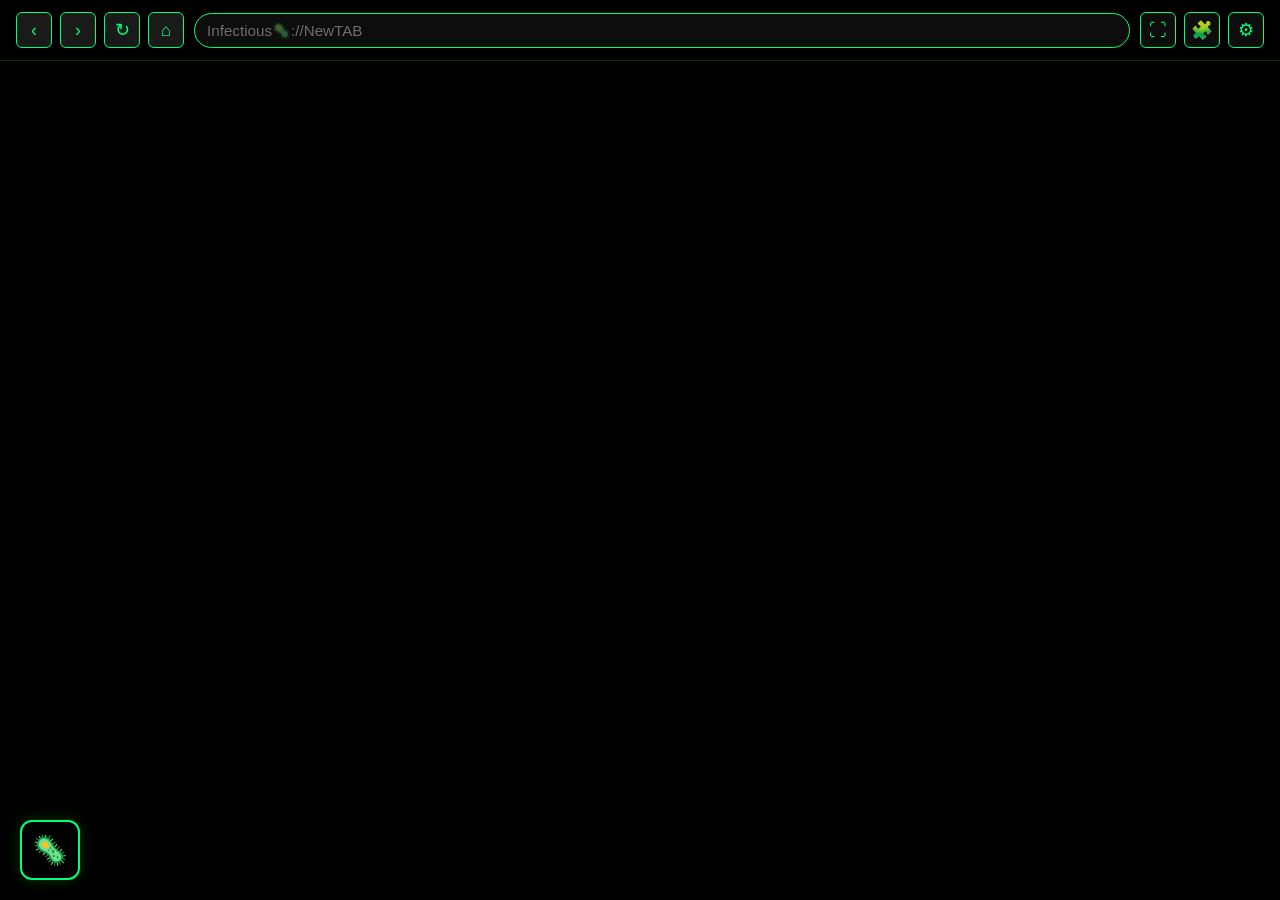
==== commit 4c2fa6b4: "Build complete Infectious 🦠 browser with iframes, expandable menu, and full theme settings" ====
--- a/index.html
+++ b/index.html
@@ -6,103 +6,44 @@
     <title>Infectious 🦠</title>
     <link rel="stylesheet" href="styles.css">
 </head>
-<body>
+<body class="theme-emerald">
     <div class="container">
-        <div class="sidebar">
-            <div class="menu-icon">🪛</div>
-            <div class="menu-panel">
-                <div class="menu-title">Infectious 🦠</div>
-                <a href="index.html" class="menu-item">🏠 Home</a>
-                <a href="games.html" class="menu-item">🎮 Games</a>
-                <a href="watch.html" class="menu-item">▶ Watch</a>
-                <a href="apps.html" class="menu-item">📱 Apps</a>
-                <a href="music.html" class="menu-item">🎧 Music</a>
-                <a href="chat.html" class="menu-item">💬 Chat</a>
-                <a href="ai.html" class="menu-item">🤖 AI</a>
-                <a href="browse.html" class="menu-item">🌐 Browse</a>
+        <header>
+            <div class="nav-buttons">
+                <button class="nav-btn" onclick="goBack()">‹</button>
+                <button class="nav-btn" onclick="goForward()">›</button>
+                <button class="nav-btn" onclick="reload()">↻</button>
+                <button class="nav-btn" onclick="goHome()">⌂</button>
             </div>
-        </div>
+            <div class="search-bar">
+                <input type="text" id="searchInput" placeholder="Infectious🦠://NewTAB" onkeypress="handleSearch(event)">
+            </div>
+            <div class="icon-btns">
+                <button class="icon-btn">⛶</button>
+                <button class="icon-btn">🧩</button>
+                <button class="icon-btn" onclick="openSettings()">⚙</button>
+            </div>
+        </header>
         <div class="main-content">
-            <header>
-                <div class="nav-bar">
-                    <button class="nav-btn">‹</button>
-                    <button class="nav-btn">›</button>
-                    <button class="nav-btn">🔄</button>
-                    <button class="nav-btn">⌂</button>
-                </div>
-                <div class="url-bar">
-                    <input type="text" placeholder="Search or enter URL">
-                </div>
-                <div class="nav-icons">
-                    <button class="icon-btn">⛶</button>
-                    <button class="icon-btn">🎚</button>
-                    <button class="settings-btn" id="settingsBtn">⚙</button>
-                </div>
-            </header>
-            <main class="home-page">
-                <div class="logo-section">
-                    <h1>Infectious 🦠</h1>
-                </div>
-                <div class="search-section">
-                    <div class="search-box">
-                        <span class="search-icon">🔍</span>
-                        <input type="text" placeholder="Search or enter URL..." id="mainSearch">
-                    </div>
-                </div>
-                <div class="shortcuts-section">
-                    <a href="https://www.youtube.com" target="_blank" class="shortcut">
-                        <div class="shortcut-icon">▶</div>
-                        <div class="shortcut-label">youtube</div>
-                    </a>
-                    <a href="https://github.com" target="_blank" class="shortcut">
-                        <div class="shortcut-icon">🐙</div>
-                        <div class="shortcut-label">github</div>
-                    </a>
-                    <a href="https://discord.com" target="_blank" class="shortcut">
-                        <div class="shortcut-icon">💬</div>
-                        <div class="shortcut-label">discord</div>
-                    </a>
-                    <a href="https://twitter.com" target="_blank" class="shortcut">
-                        <div class="shortcut-icon">𝕏</div>
-                        <div class="shortcut-label">twitter</div>
-                    </a>
-                    <a href="https://reddit.com" target="_blank" class="shortcut">
-                        <div class="shortcut-icon">🔴</div>
-                        <div class="shortcut-label">reddit</div>
-                    </a>
-                    <a href="https://instagram.com" target="_blank" class="shortcut">
-                        <div class="shortcut-icon">📷</div>
-                        <div class="shortcut-label">instagram</div>
-                    </a>
-                </div>
-            </main>
+            <iframe id="mainFrame" src="about:blank"></iframe>
         </div>
     </div>
 
-    <div id="settingsPanel" class="settings-panel">
-        <div class="settings-content">
-            <h2>Infectious 🦠 Settings</h2>
-            <div class="settings-options">
-                <div class="setting-item">
-                    <label>Theme</label>
-                    <select>
-                        <option>Neon Green</option>
-                        <option>Neon Blue</option>
-                        <option>Neon Purple</option>
-                    </select>
-                </div>
-                <div class="setting-item">
-                    <label>Homepage</label>
-                    <input type="text" value="https://infectious.local">
-                </div>
-                <div class="setting-item">
-                    <label>Clear Browsing Data</label>
-                    <button class="btn-settings">Clear</button>
-                </div>
-            </div>
-            <button id="closeSettings" class="close-btn">✕</button>
+    <div class="floating-menu">
+        <button class="menu-toggle" id="menuToggle">🦠</button>
+        <div class="menu-panel" id="menuPanel">
+            <div class="menu-title">Infectious 🦠</div>
+            <button class="menu-item" onclick="navigateTo('home')">🏠 Home</button>
+            <button class="menu-item" onclick="navigateTo('games')">🎮 Games</button>
+            <button class="menu-item" onclick="navigateTo('watch')">▶ Watch</button>
+            <button class="menu-item" onclick="navigateTo('apps')">📱 Apps</button>
+            <button class="menu-item" onclick="navigateTo('music')">🎧 Music</button>
+            <button class="menu-item" onclick="navigateTo('chat')">💬 Chat</button>
+            <button class="menu-item" onclick="navigateTo('ai')">🤖 AI</button>
+            <button class="menu-item" onclick="navigateTo('browse')">🌐 Browse</button>
         </div>
     </div>
-    <script src="script.js"></script>
+
+    <script src="app.js"></script>
 </body>
 </html>
--- a/styles.css
+++ b/styles.css
@@ -1,7 +1,7 @@
 :root {
+    --primary: #00ff00;
+    --primary-dark: #00cc00;
     --black: #000000;
-    --neon-green: #00ff00;
-    --dark-green: #00cc00;
 }
 
 * {
@@ -14,142 +14,39 @@
     width: 100%;
     height: 100%;
     background-color: var(--black);
-    color: var(--neon-green);
-    font-family: 'Segoe UI', Tahoma, Geneva, Verdana, sans-serif;
+    color: var(--primary);
+    font-family: -apple-system, BlinkMacSystemFont, 'Segoe UI', Roboto, sans-serif;
     overflow: hidden;
 }
 
+body.theme-amber { --primary: #ffb000; --primary-dark: #ff9500; }
+body.theme-cyan { --primary: #00d4ff; --primary-dark: #00b8e6; }
+body.theme-violet { --primary: #b000ff; --primary-dark: #9500e6; }
+body.theme-emerald { --primary: #00ff7f; --primary-dark: #00cc66; }
+body.theme-rose { --primary: #ff1493; --primary-dark: #cc0066; }
+body.theme-slate { --primary: #c0c0c0; --primary-dark: #a9a9a9; }
+body.theme-crimson { --primary: #ff0000; --primary-dark: #cc0000; }
+body.theme-teal { --primary: #00ffff; --primary-dark: #00cccc; }
+body.theme-indigo { --primary: #4169e1; --primary-dark: #3a5bc7; }
+body.theme-fuchsia { --primary: #ff00ff; --primary-dark: #cc00cc; }
+
 .container {
-    display: flex;
+    width: 100%;
     height: 100vh;
-}
-
-.sidebar {
-    width: 70px;
-    background-color: var(--black);
-    border-right: 2px solid var(--neon-green);
-    display: flex;
-    align-items: flex-end;
-    padding-bottom: 20px;
-    justify-content: center;
-    position: relative;
-    z-index: 100;
-}
-
-.menu-icon {
-    width: 45px;
-    height: 45px;
-    border: 2px solid var(--neon-green);
-    border-radius: 8px;
-    display: flex;
-    align-items: center;
-    justify-content: center;
-    font-size: 1.5rem;
-    cursor: pointer;
-    transition: all 0.3s ease;
-}
-
-.menu-icon:hover {
-    background-color: var(--neon-green);
-    color: var(--black);
-    box-shadow: 0 0 15px var(--neon-green);
-}
-
-.menu-panel {
-    position: fixed;
-    left: 70px;
-    top: 0;
-    width: 250px;
-    height: 100vh;
-    background-color: var(--black);
-    border-right: 2px solid var(--neon-green);
-    padding: 30px 20px;
     display: flex;
     flex-direction: column;
-    gap: 15px;
-    max-height: 0;
-    overflow: hidden;
-    transition: max-height 0.3s ease;
-    z-index: 99;
-}
-
-.sidebar:hover .menu-panel {
-    max-height: 100vh;
-}
-
-.menu-panel.active {
-    max-height: 100vh;
-}
-
-.menu-title {
-    font-size: 1.3rem;
-    color: var(--neon-green);
-    text-shadow: 0 0 10px var(--neon-green);
-    margin-bottom: 15px;
-    border-bottom: 1px solid var(--neon-green);
-    padding-bottom: 10px;
-}
-
-.menu-item {
-    padding: 12px 15px;
-    background-color: rgba(0, 255, 0, 0.1);
-    border: 1px solid var(--neon-green);
-    color: var(--neon-green);
-    border-radius: 6px;
-    text-decoration: none;
-    cursor: pointer;
-    transition: all 0.3s ease;
+}
+
+header {
     display: flex;
     align-items: center;
     gap: 10px;
-    font-size: 0.95rem;
-}
-
-.menu-item:hover {
-    background-color: var(--neon-green);
-    color: var(--black);
-    box-shadow: 0 0 10px var(--neon-green);
-}
-
-.return-btn {
-    padding: 12px 15px;
-    background-color: rgba(0, 255, 0, 0.1);
-    border: 1px solid var(--neon-green);
-    color: var(--neon-green);
-    border-radius: 6px;
-    text-decoration: none;
-    cursor: pointer;
-    transition: all 0.3s ease;
-    display: flex;
-    align-items: center;
-    gap: 10px;
-    font-size: 0.95rem;
-}
-
-.return-btn:hover {
-    background-color: var(--neon-green);
-    color: var(--black);
-    box-shadow: 0 0 10px var(--neon-green);
-}
-
-.main-content {
-    flex: 1;
-    display: flex;
-    flex-direction: column;
-    background-color: var(--black);
-    margin-left: 0;
-}
-
-header {
-    display: flex;
-    align-items: center;
-    gap: 12px;
     padding: 12px 16px;
-    background-color: var(--black);
+    background-color: rgba(0, 0, 0, 0.8);
     border-bottom: 1px solid rgba(0, 255, 0, 0.2);
 }
 
-.nav-bar {
+.nav-buttons {
     display: flex;
     gap: 8px;
 }
@@ -157,300 +54,170 @@
 .nav-btn {
     width: 36px;
     height: 36px;
-    background-color: rgba(0, 255, 0, 0.1);
-    border: 1px solid rgba(0, 255, 0, 0.3);
-    color: var(--neon-green);
+    background-color: rgba(255, 255, 255, 0.1);
+    border: 1px solid var(--primary);
+    color: var(--primary);
     border-radius: 6px;
     cursor: pointer;
     font-size: 1.1rem;
     transition: all 0.3s ease;
+    display: flex;
+    align-items: center;
+    justify-content: center;
 }
 
 .nav-btn:hover {
-    background-color: var(--neon-green);
+    background-color: var(--primary);
     color: var(--black);
-    border-color: var(--neon-green);
-    box-shadow: 0 0 10px var(--neon-green);
-}
-
-.url-bar {
+    box-shadow: 0 0 10px var(--primary);
+}
+
+.search-bar {
     flex: 1;
     display: flex;
     align-items: center;
-}
-
-.url-bar input {
-    width: 100%;
-    padding: 10px 16px;
-    background-color: rgba(0, 255, 0, 0.05);
-    border: 1px solid rgba(0, 255, 0, 0.3);
-    color: var(--neon-green);
+    padding: 8px 12px;
+    background-color: rgba(255, 255, 255, 0.05);
+    border: 1px solid var(--primary);
     border-radius: 20px;
+    transition: all 0.3s ease;
+}
+
+.search-bar:focus-within {
+    background-color: rgba(255, 255, 255, 0.1);
+    border-color: var(--primary);
+    box-shadow: 0 0 10px var(--primary);
+}
+
+.search-bar input {
+    flex: 1;
+    background: none;
+    border: none;
+    color: var(--primary);
     font-size: 0.95rem;
     outline: none;
-    transition: all 0.3s ease;
-}
-
-.url-bar input::placeholder {
-    color: rgba(0, 255, 0, 0.4);
-}
-
-.url-bar input:focus {
-    background-color: rgba(0, 255, 0, 0.1);
-    border-color: var(--neon-green);
-    box-shadow: 0 0 10px rgba(0, 255, 0, 0.5);
-}
-
-.nav-icons {
+}
+
+.search-bar input::placeholder {
+    color: rgba(255, 255, 255, 0.4);
+}
+
+.icon-btns {
     display: flex;
     gap: 8px;
-    align-items: center;
 }
 
 .icon-btn {
     width: 36px;
     height: 36px;
-    background-color: rgba(0, 255, 0, 0.05);
-    border: 1px solid rgba(0, 255, 0, 0.3);
-    color: var(--neon-green);
+    background-color: rgba(255, 255, 255, 0.05);
+    border: 1px solid var(--primary);
+    color: var(--primary);
     border-radius: 6px;
     cursor: pointer;
     font-size: 1.1rem;
     transition: all 0.3s ease;
+    display: flex;
+    align-items: center;
+    justify-content: center;
 }
 
 .icon-btn:hover {
-    background-color: rgba(0, 255, 0, 0.15);
-    border-color: var(--neon-green);
-    box-shadow: 0 0 10px rgba(0, 255, 0, 0.3);
-}
-
-.settings-btn {
-    width: 45px;
-    height: 45px;
-    background-color: var(--black);
-    border: 2px solid var(--neon-green);
-    color: var(--neon-green);
-    border-radius: 6px;
-    cursor: pointer;
-    font-size: 1.3rem;
-    transition: all 0.3s ease;
-    box-shadow: 0 0 10px rgba(0, 255, 0, 0.2);
-}
-
-.settings-btn:hover {
-    background-color: var(--neon-green);
-    color: var(--black);
-    box-shadow: 0 0 20px var(--neon-green);
-}
-
-.home-page {
+    background-color: rgba(255, 255, 255, 0.15);
+    box-shadow: 0 0 10px var(--primary);
+}
+
+.main-content {
     flex: 1;
-    display: flex;
-    flex-direction: column;
-    align-items: center;
-    justify-content: center;
-    gap: 40px;
-    padding: 40px 20px;
-}
-
-.logo-section h1 {
-    font-size: 5rem;
-    color: var(--neon-green);
-    letter-spacing: 4px;
-    text-shadow: 0 0 30px var(--neon-green);
-    font-weight: 300;
-}
-
-.search-section {
-    width: 100%;
-    max-width: 600px;
-}
-
-.search-box {
-    display: flex;
-    align-items: center;
-    gap: 12px;
-    padding: 12px 16px;
-    background-color: rgba(0, 255, 0, 0.05);
-    border: 2px solid var(--neon-green);
-    border-radius: 24px;
-    transition: all 0.3s ease;
-}
-
-.search-box:focus-within {
-    background-color: rgba(0, 255, 0, 0.1);
-    border-color: var(--neon-green);
-    box-shadow: 0 0 15px var(--neon-green);
-}
-
-.search-icon {
-    font-size: 1.3rem;
-    color: var(--neon-green);
-}
-
-.search-box input {
-    flex: 1;
-    background: none;
+    position: relative;
+    overflow: hidden;
+}
+
+iframe {
+    width: 100%;
+    height: 100%;
     border: none;
-    color: var(--neon-green);
-    font-size: 1rem;
-    outline: none;
-}
-
-.search-box input::placeholder {
-    color: rgba(0, 255, 0, 0.4);
-}
-
-.shortcuts-section {
-    display: flex;
-    gap: 20px;
-    flex-wrap: wrap;
-    justify-content: center;
-}
-
-.shortcut {
-    display: flex;
-    flex-direction: column;
-    align-items: center;
-    gap: 8px;
-    text-decoration: none;
-    color: var(--neon-green);
-    transition: all 0.3s ease;
-    cursor: pointer;
-}
-
-.shortcut-icon {
+}
+
+.floating-menu {
+    position: fixed;
+    bottom: 20px;
+    left: 20px;
+    z-index: 1000;
+}
+
+.menu-toggle {
     width: 60px;
     height: 60px;
-    border: 2px solid rgba(0, 255, 0, 0.3);
-    border-radius: 8px;
-    display: flex;
-    align-items: center;
-    justify-content: center;
+    border: 2px solid var(--primary);
+    border-radius: 12px;
+    background-color: var(--black);
+    color: var(--primary);
     font-size: 1.8rem;
-    transition: all 0.3s ease;
-}
-
-.shortcut:hover .shortcut-icon {
-    border-color: var(--neon-green);
-    background-color: rgba(0, 255, 0, 0.15);
-    box-shadow: 0 0 15px var(--neon-green);
-}
-
-.shortcut-label {
-    font-size: 0.85rem;
-    color: rgba(0, 255, 0, 0.6);
-}
-
-.shortcut:hover .shortcut-label {
-    color: var(--neon-green);
-}
-
-.settings-panel {
+    cursor: pointer;
+    transition: all 0.3s ease;
+    display: flex;
+    align-items: center;
+    justify-content: center;
+    box-shadow: 0 0 15px rgba(0, 255, 0, 0.2);
+}
+
+.menu-toggle:hover {
+    background-color: var(--primary);
+    color: var(--black);
+    box-shadow: 0 0 25px var(--primary);
+}
+
+.menu-panel {
+    position: absolute;
+    bottom: 80px;
+    left: 0;
+    width: 200px;
+    background-color: rgba(0, 0, 0, 0.95);
+    border: 2px solid var(--primary);
+    border-radius: 12px;
+    padding: 15px 0;
     display: none;
-    position: fixed;
-    right: 0;
-    top: 0;
-    width: 400px;
-    height: 100vh;
-    background-color: var(--black);
-    border-left: 2px solid var(--neon-green);
-    z-index: 1000;
-    box-shadow: -10px 0 30px rgba(0, 255, 0, 0.2);
-}
-
-.settings-panel.active {
-    display: block;
-}
-
-.settings-content {
-    padding: 30px 20px;
+    flex-direction: column;
+    gap: 0;
+    box-shadow: 0 0 30px rgba(0, 255, 0, 0.3);
+}
+
+.menu-panel.active {
+    display: flex;
+}
+
+.menu-title {
+    padding: 12px 16px;
+    color: var(--primary);
+    font-weight: 600;
+    border-bottom: 1px solid var(--primary);
+    text-align: center;
+    font-size: 0.9rem;
+}
+
+.menu-item {
+    padding: 12px 16px;
+    color: var(--primary);
+    cursor: pointer;
+    transition: all 0.3s ease;
+    border: none;
+    background: none;
+    width: 100%;
+    text-align: left;
+    font-size: 0.95rem;
+}
+
+.menu-item:hover {
+    background-color: rgba(255, 255, 255, 0.1);
+    padding-left: 20px;
+}
+
+.loading {
+    display: flex;
+    align-items: center;
+    justify-content: center;
     height: 100%;
-    overflow-y: auto;
-    position: relative;
-}
-
-.settings-content h2 {
-    color: var(--neon-green);
-    margin-bottom: 30px;
-    font-size: 1.5rem;
-    text-shadow: 0 0 15px var(--neon-green);
-}
-
-.settings-options {
-    display: flex;
-    flex-direction: column;
-    gap: 25px;
-}
-
-.setting-item {
-    display: flex;
-    flex-direction: column;
-    gap: 8px;
-}
-
-.setting-item label {
-    color: var(--neon-green);
-    font-size: 0.95rem;
-    font-weight: 500;
-}
-
-.setting-item input,
-.setting-item select {
-    padding: 10px 12px;
-    background-color: rgba(0, 255, 0, 0.05);
-    border: 1px solid var(--neon-green);
-    border-radius: 6px;
-    color: var(--neon-green);
-    font-size: 0.9rem;
-    outline: none;
-}
-
-.setting-item input:focus,
-.setting-item select:focus {
-    background-color: rgba(0, 255, 0, 0.1);
-    border-color: var(--neon-green);
-    box-shadow: 0 0 10px var(--neon-green);
-}
-
-.btn-settings {
-    padding: 10px 16px;
-    background-color: var(--black);
-    border: 2px solid var(--neon-green);
-    color: var(--neon-green);
-    border-radius: 6px;
-    cursor: pointer;
-    font-weight: 600;
-    transition: all 0.3s ease;
-}
-
-.btn-settings:hover {
-    background-color: var(--neon-green);
-    color: var(--black);
-    box-shadow: 0 0 15px var(--neon-green);
-}
-
-.close-btn {
-    position: absolute;
-    top: 15px;
-    right: 15px;
-    width: 35px;
-    height: 35px;
-    background-color: var(--black);
-    border: 2px solid var(--neon-green);
-    color: var(--neon-green);
-    border-radius: 50%;
-    cursor: pointer;
+    color: var(--primary);
     font-size: 1.2rem;
-    transition: all 0.3s ease;
-    display: flex;
-    align-items: center;
-    justify-content: center;
-}
-
-.close-btn:hover {
-    background-color: var(--neon-green);
-    color: var(--black);
-    box-shadow: 0 0 15px var(--neon-green);
 }
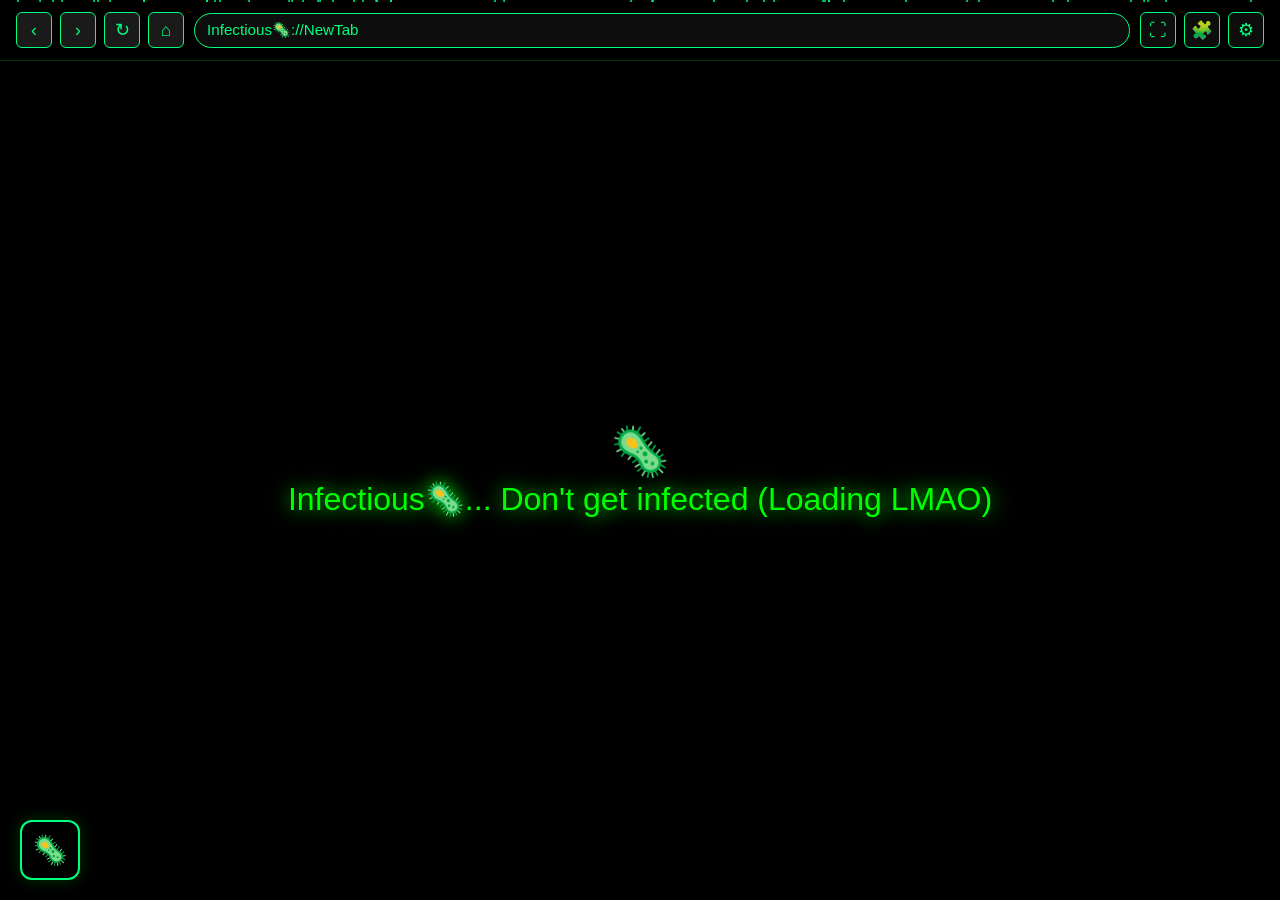
==== commit e07eb351: "Complete rebuild: iframe proxy, themes.json, particles.json, falling particles, watch movies, music " ====
--- a/index.html
+++ b/index.html
@@ -7,6 +7,7 @@
     <link rel="stylesheet" href="styles.css">
 </head>
 <body class="theme-emerald">
+    <div id="particles-container" class="particles-container"></div>
     <div class="container">
         <header>
             <div class="nav-buttons">
@@ -16,7 +17,7 @@
                 <button class="nav-btn" onclick="goHome()">⌂</button>
             </div>
             <div class="search-bar">
-                <input type="text" id="searchInput" placeholder="Infectious🦠://NewTAB" onkeypress="handleSearch(event)">
+                <input type="text" id="searchInput" placeholder="Infectious🦠://Search" onkeypress="handleSearch(event)">
             </div>
             <div class="icon-btns">
                 <button class="icon-btn">⛶</button>
@@ -24,9 +25,7 @@
                 <button class="icon-btn" onclick="openSettings()">⚙</button>
             </div>
         </header>
-        <div class="main-content">
-            <iframe id="mainFrame" src="about:blank"></iframe>
-        </div>
+        <div class="main-content" id="mainFrame"></div>
     </div>
 
     <div class="floating-menu">
--- a/styles.css
+++ b/styles.css
@@ -220,4 +220,42 @@
     height: 100%;
     color: var(--primary);
     font-size: 1.2rem;
-}+}
+
+.particles-container {
+    position: fixed;
+    top: 0;
+    left: 0;
+    width: 100%;
+    height: 100vh;
+    pointer-events: none;
+    z-index: 1;
+}
+
+.particle {
+    position: absolute;
+    font-size: 1.5rem;
+    animation: fall linear infinite;
+}
+
+@keyframes fall {
+    to {
+        transform: translateY(100vh);
+        opacity: 0;
+    }
+}
+
+@keyframes pop-in {
+    from {
+        opacity: 0;
+        transform: scale(0.8);
+    }
+    to {
+        opacity: 1;
+        transform: scale(1);
+    }
+}
+
+.pop-in {
+    animation: pop-in 0.5s ease-out;
+}
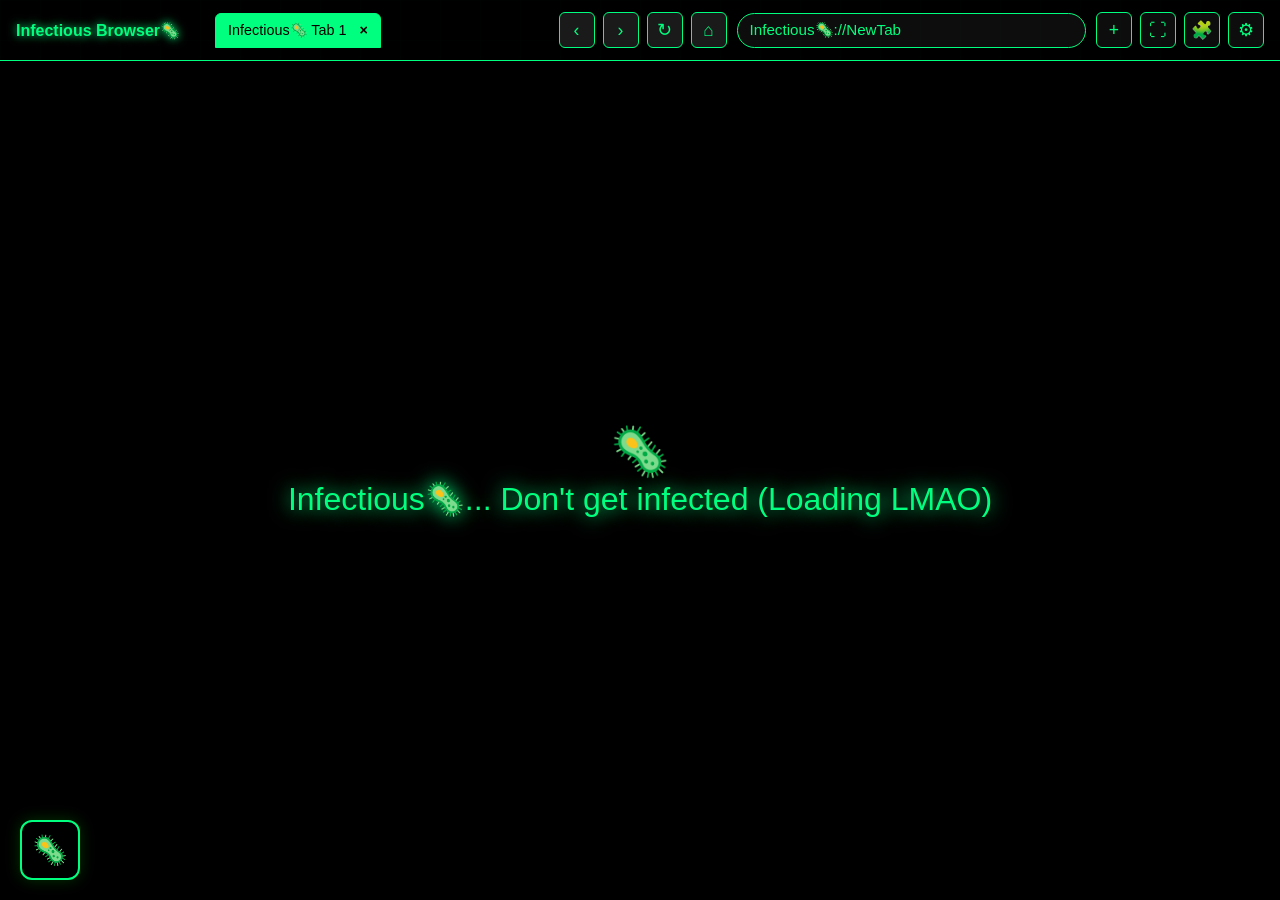
==== commit 43c7b116: "MEGA UPDATE: particle.js, tabs system, theme changes everywhere, spotify iframe, cineby.sc movies, c" ====
--- a/index.html
+++ b/index.html
@@ -5,24 +5,27 @@
     <meta name="viewport" content="width=device-width, initial-scale=1.0">
     <title>Infectious 🦠</title>
     <link rel="stylesheet" href="styles.css">
+    <script src="particle.js"></script>
 </head>
-<body class="theme-emerald">
-    <div id="particles-container" class="particles-container"></div>
+<body class="theme-emerald bg-grid">
     <div class="container">
         <header>
+            <div class="browser-title">Infectious Browser🦠</div>
+            <div class="tabs-container"></div>
             <div class="nav-buttons">
-                <button class="nav-btn" onclick="goBack()">‹</button>
-                <button class="nav-btn" onclick="goForward()">›</button>
-                <button class="nav-btn" onclick="reload()">↻</button>
-                <button class="nav-btn" onclick="goHome()">⌂</button>
+                <button class="nav-btn" onclick="goBack()" title="Back">‹</button>
+                <button class="nav-btn" onclick="goForward()" title="Forward">›</button>
+                <button class="nav-btn" onclick="reload()" title="Reload">↻</button>
+                <button class="nav-btn" onclick="goHome()" title="Home">⌂</button>
             </div>
             <div class="search-bar">
                 <input type="text" id="searchInput" placeholder="Infectious🦠://Search" onkeypress="handleSearch(event)">
             </div>
             <div class="icon-btns">
+                <button class="icon-btn" onclick="createTab('home.html')" title="New Tab">+</button>
                 <button class="icon-btn">⛶</button>
                 <button class="icon-btn">🧩</button>
-                <button class="icon-btn" onclick="openSettings()">⚙</button>
+                <button class="icon-btn" onclick="openSettings()" title="Settings">⚙</button>
             </div>
         </header>
         <div class="main-content" id="mainFrame"></div>
--- a/styles.css
+++ b/styles.css
@@ -30,11 +30,72 @@
 body.theme-indigo { --primary: #4169e1; --primary-dark: #3a5bc7; }
 body.theme-fuchsia { --primary: #ff00ff; --primary-dark: #cc00cc; }
 
+/* Background patterns */
+body.bg-grid::before {
+    content: '';
+    position: fixed;
+    top: 0;
+    left: 0;
+    width: 100%;
+    height: 100vh;
+    background-image: 
+        linear-gradient(var(--primary) 1px, transparent 1px),
+        linear-gradient(90deg, var(--primary) 1px, transparent 1px);
+    background-size: 40px 40px;
+    opacity: 0.1;
+    pointer-events: none;
+    z-index: 0;
+}
+
+body.bg-circles::before {
+    content: '';
+    position: fixed;
+    top: 0;
+    left: 0;
+    width: 100%;
+    height: 100vh;
+    background-image: 
+        radial-gradient(circle, var(--primary) 1px, transparent 1px);
+    background-size: 40px 40px;
+    opacity: 0.1;
+    pointer-events: none;
+    z-index: 0;
+}
+
+body.bg-squares::before {
+    content: '';
+    position: fixed;
+    top: 0;
+    left: 0;
+    width: 100%;
+    height: 100vh;
+    background: 
+        repeating-linear-gradient(
+            45deg,
+            transparent,
+            transparent 10px,
+            var(--primary) 10px,
+            var(--primary) 20px
+        ),
+        repeating-linear-gradient(
+            -45deg,
+            transparent,
+            transparent 10px,
+            var(--primary) 10px,
+            var(--primary) 20px
+        );
+    opacity: 0.05;
+    pointer-events: none;
+    z-index: 0;
+}
+
 .container {
     width: 100%;
     height: 100vh;
     display: flex;
     flex-direction: column;
+    position: relative;
+    z-index: 10;
 }
 
 header {
@@ -42,8 +103,54 @@
     align-items: center;
     gap: 10px;
     padding: 12px 16px;
-    background-color: rgba(0, 0, 0, 0.8);
-    border-bottom: 1px solid rgba(0, 255, 0, 0.2);
+    background-color: rgba(0, 0, 0, 0.9);
+    border-bottom: 1px solid var(--primary);
+}
+
+.browser-title {
+    color: var(--primary);
+    font-weight: 600;
+    font-size: 1rem;
+    margin-right: 15px;
+    text-shadow: 0 0 10px var(--primary);
+}
+
+.tabs-container {
+    display: flex;
+    gap: 8px;
+    flex: 1;
+    overflow-x: auto;
+    padding: 0 10px;
+}
+
+.tab {
+    display: flex;
+    align-items: center;
+    gap: 8px;
+    padding: 8px 12px;
+    background-color: rgba(255, 255, 255, 0.05);
+    border: 1px solid var(--primary);
+    border-radius: 6px 6px 0 0;
+    color: var(--primary);
+    cursor: pointer;
+    transition: all 0.3s ease;
+    white-space: nowrap;
+    font-size: 0.9rem;
+}
+
+.tab:hover {
+    background-color: rgba(255, 255, 255, 0.1);
+}
+
+.tab.active {
+    background-color: var(--primary);
+    color: #000;
+}
+
+.tab-close {
+    cursor: pointer;
+    font-weight: bold;
+    margin-left: 5px;
 }
 
 .nav-buttons {
@@ -213,15 +320,6 @@
     padding-left: 20px;
 }
 
-.loading {
-    display: flex;
-    align-items: center;
-    justify-content: center;
-    height: 100%;
-    color: var(--primary);
-    font-size: 1.2rem;
-}
-
 .particles-container {
     position: fixed;
     top: 0;
@@ -229,13 +327,12 @@
     width: 100%;
     height: 100vh;
     pointer-events: none;
-    z-index: 1;
+    z-index: 5;
 }
 
 .particle {
     position: absolute;
     font-size: 1.5rem;
-    animation: fall linear infinite;
 }
 
 @keyframes fall {
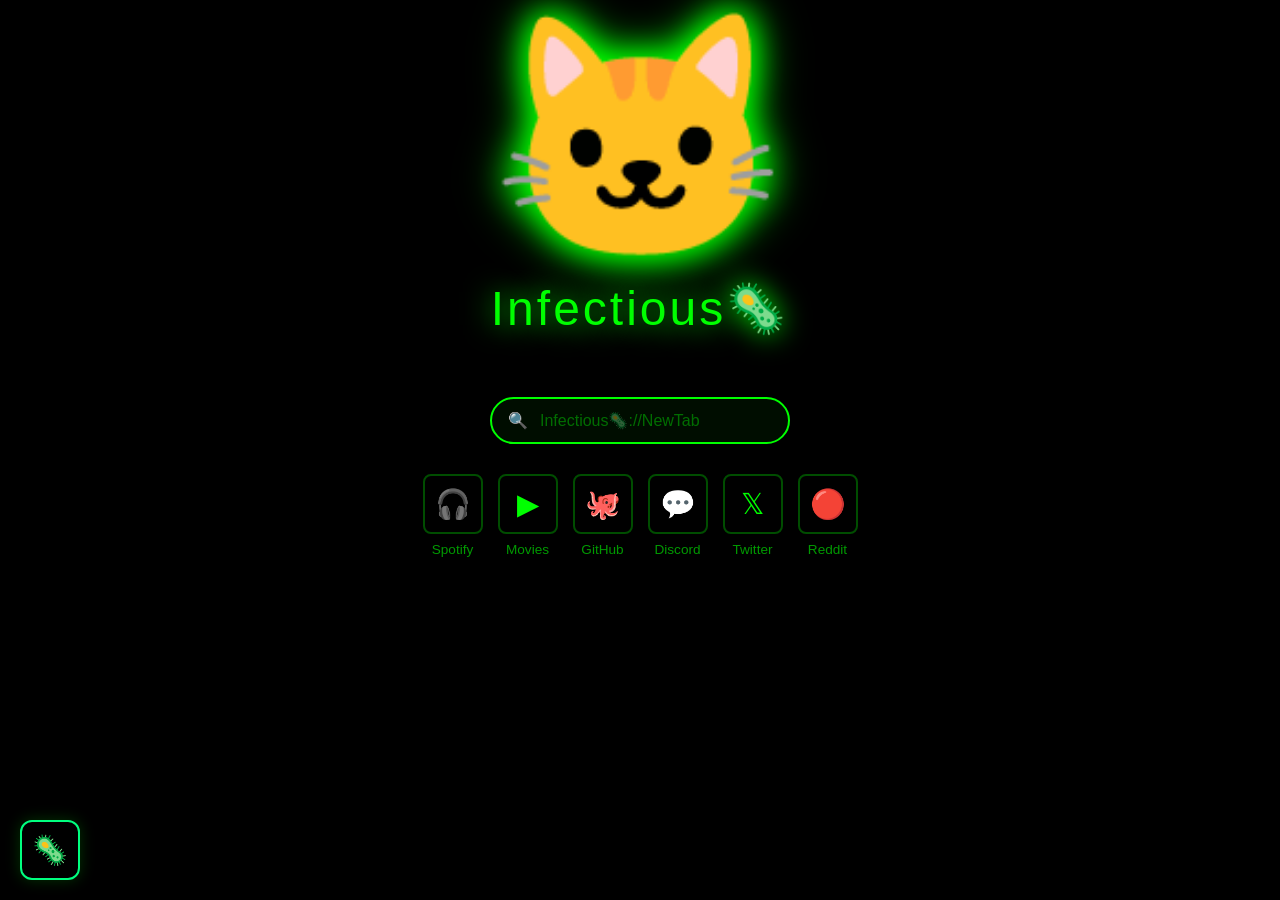
==== commit cefdc1f2: "MAJOR FIX: No tabs on homepage, particles disabled by default, background patterns only when set, mu" ====
--- a/index.html
+++ b/index.html
@@ -7,8 +7,8 @@
     <link rel="stylesheet" href="styles.css">
     <script src="particle.js"></script>
 </head>
-<body class="theme-emerald bg-grid">
-    <div class="container">
+<body class="theme-emerald">
+    <div class="container" style="display:none;" id="browserContainer">
         <header>
             <div class="browser-title">Infectious Browser🦠</div>
             <div class="tabs-container"></div>
@@ -22,13 +22,17 @@
                 <input type="text" id="searchInput" placeholder="Infectious🦠://Search" onkeypress="handleSearch(event)">
             </div>
             <div class="icon-btns">
-                <button class="icon-btn" onclick="createTab('home.html')" title="New Tab">+</button>
+                <button class="icon-btn" onclick="createTab('home.html', 'Infectious🦠__NewTab')" title="New Tab">+</button>
                 <button class="icon-btn">⛶</button>
                 <button class="icon-btn">🧩</button>
                 <button class="icon-btn" onclick="openSettings()" title="Settings">⚙</button>
             </div>
         </header>
         <div class="main-content" id="mainFrame"></div>
+    </div>
+
+    <div id="homePage" style="position:fixed; top:0; left:0; width:100%; height:100%; z-index:20;">
+        <!-- Home page content loaded here -->
     </div>
 
     <div class="floating-menu">
@@ -43,9 +47,35 @@
             <button class="menu-item" onclick="navigateTo('chat')">💬 Chat</button>
             <button class="menu-item" onclick="navigateTo('ai')">🤖 AI</button>
             <button class="menu-item" onclick="navigateTo('browse')">🌐 Browse</button>
+            <div class="menu-separator"></div>
+            <button class="menu-item" onclick="openDonate()" style="color:#ff00ff; font-weight:600;">💝 Donate</button>
         </div>
     </div>
 
     <script src="app.js"></script>
+    <script>
+        // Load home page on startup
+        window.addEventListener('load', () => {
+            fetch('home.html')
+                .then(r => r.text())
+                .then(html => {
+                    document.getElementById('homePage').innerHTML = html;
+                    document.getElementById('browserContainer').style.display = 'none';
+                });
+        });
+
+        function openDonate() {
+            window.open('https://cash.app/$TextmeElisha', '_blank');
+            menuPanel.classList.remove('active');
+        }
+
+        // When menu item is clicked, show browser and navigate
+        const originalNavigateTo = navigateTo;
+        navigateTo = function(page) {
+            document.getElementById('homePage').style.display = 'none';
+            document.getElementById('browserContainer').style.display = 'flex';
+            originalNavigateTo(page);
+        };
+    </script>
 </body>
 </html>
--- a/styles.css
+++ b/styles.css
@@ -30,7 +30,7 @@
 body.theme-indigo { --primary: #4169e1; --primary-dark: #3a5bc7; }
 body.theme-fuchsia { --primary: #ff00ff; --primary-dark: #cc00cc; }
 
-/* Background patterns */
+/* Background patterns - ONLY apply when explicitly set */
 body.bg-grid::before {
     content: '';
     position: fixed;
@@ -320,6 +320,13 @@
     padding-left: 20px;
 }
 
+.menu-separator {
+    height: 1px;
+    background-color: var(--primary);
+    opacity: 0.3;
+    margin: 5px 0;
+}
+
 .particles-container {
     position: fixed;
     top: 0;
